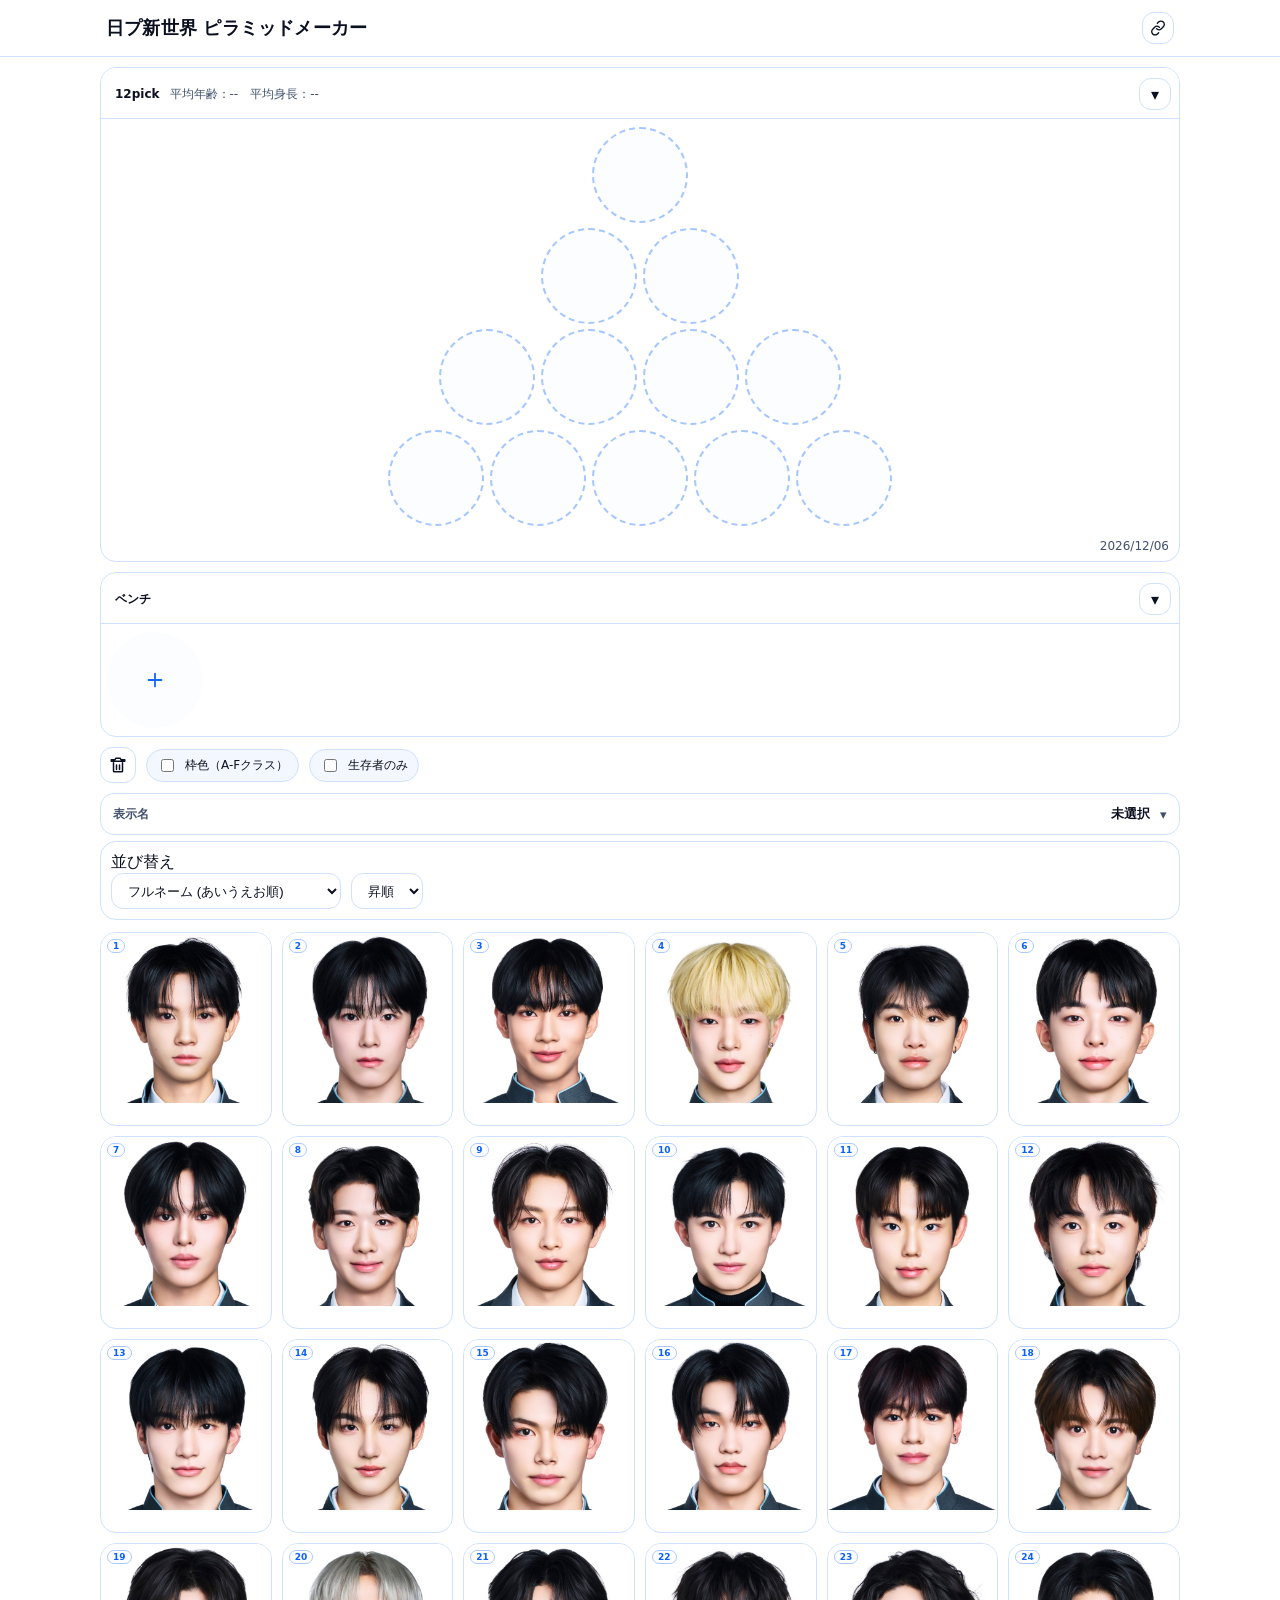
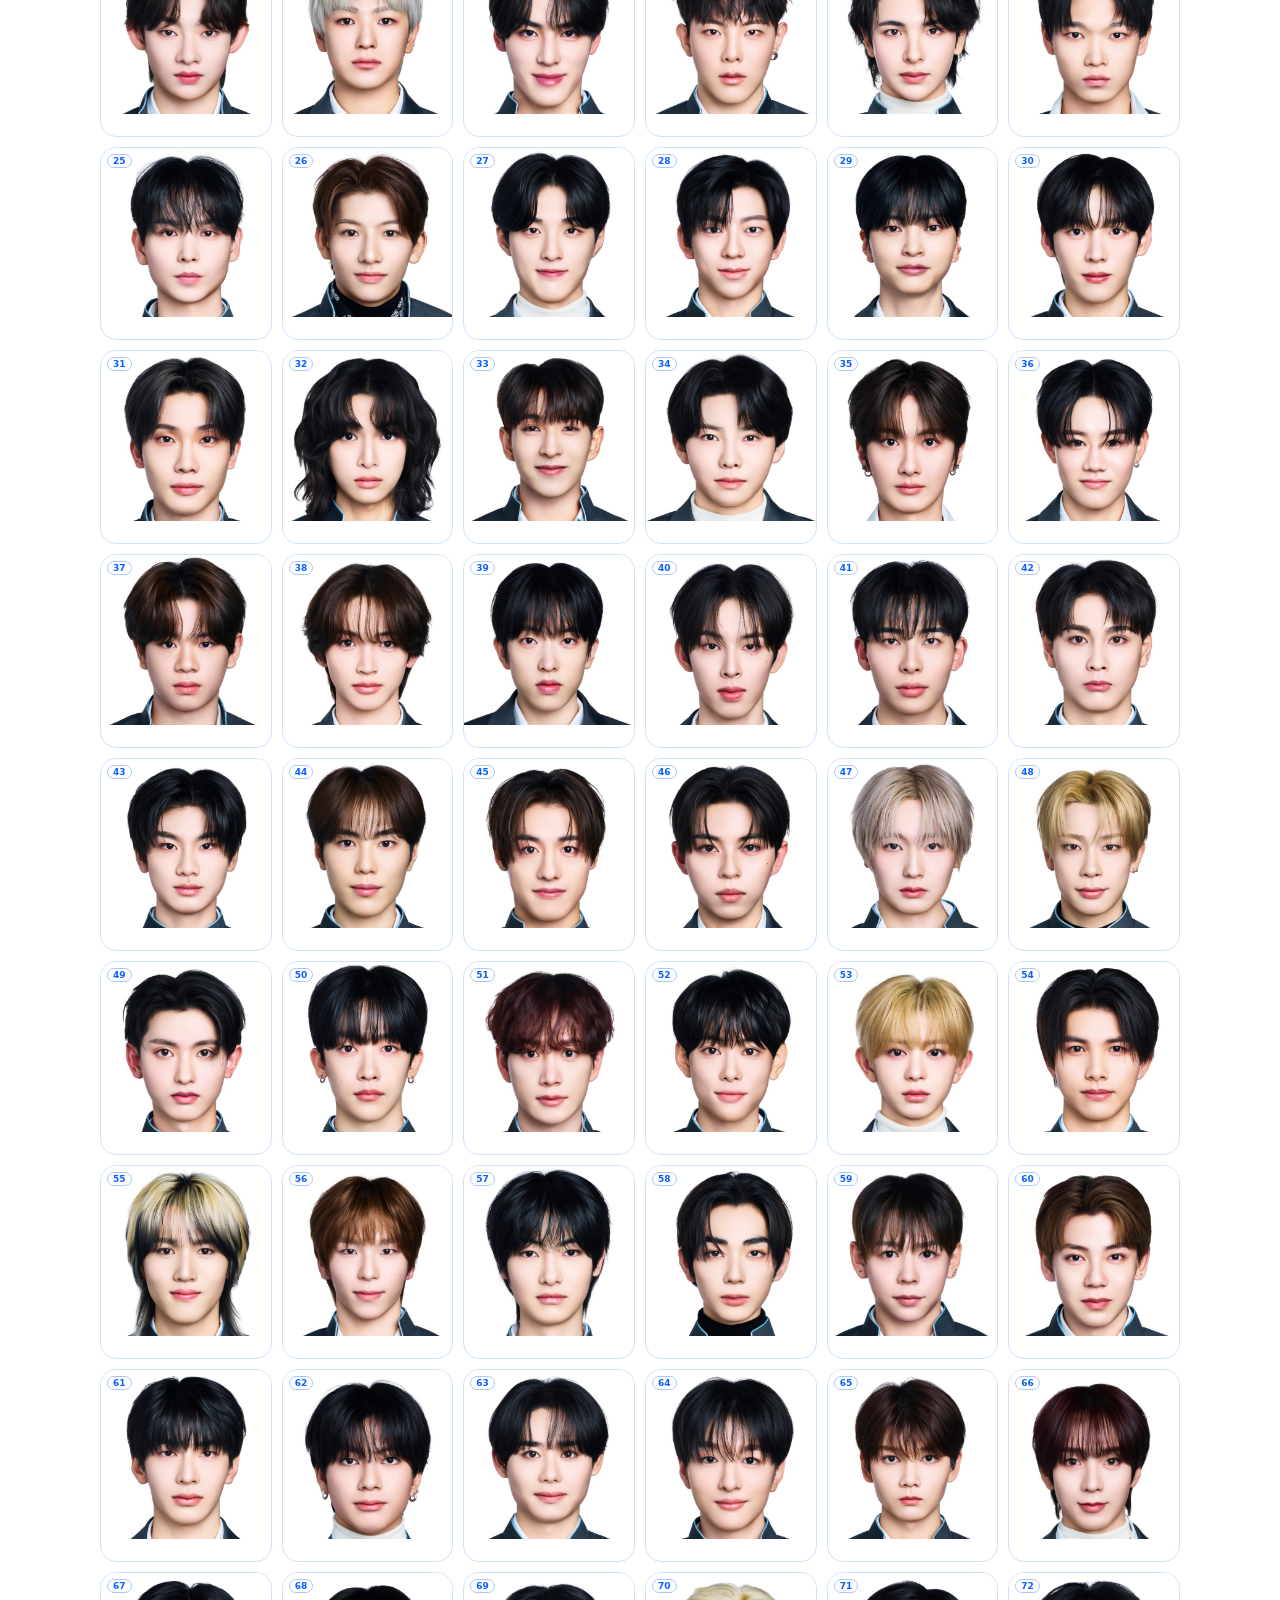
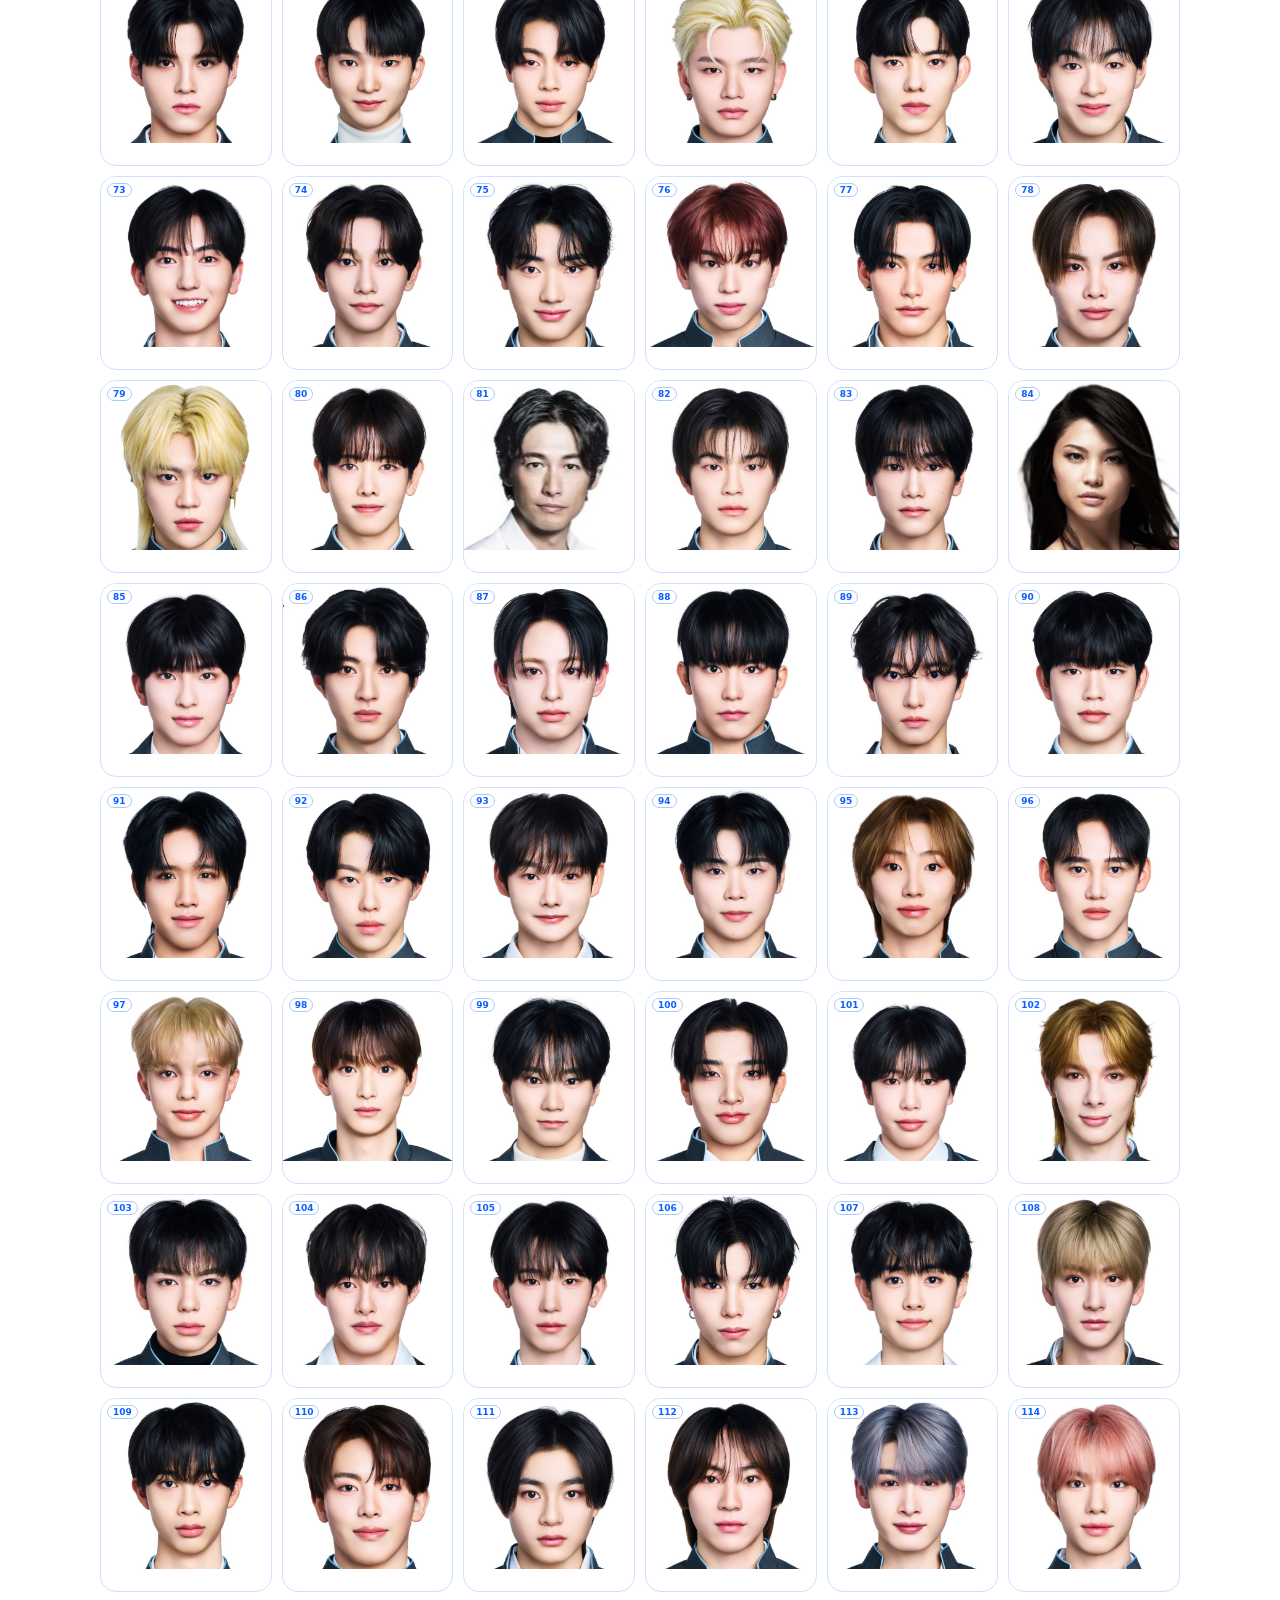
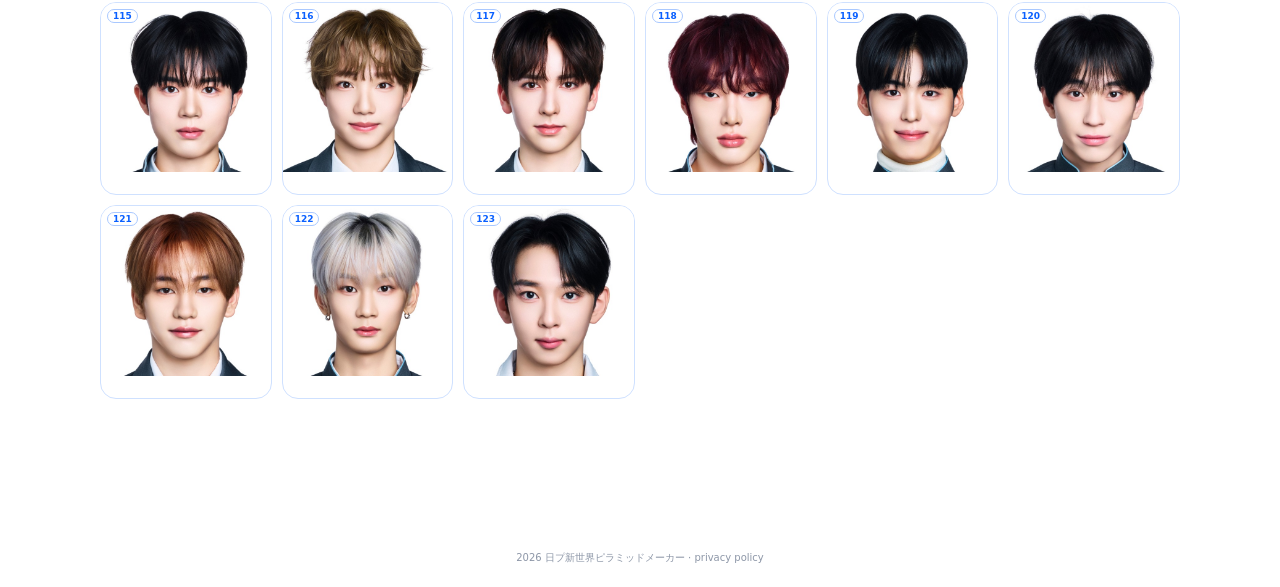
==== index.html @ 717c5e4b "Update index.html" ====
<!doctype html>
<html lang="ja">
<head>
  <meta charset="utf-8" />
  <meta name="viewport" content="width=device-width,initial-scale=1" />
  <title>日プ新世界 ピラミッドメーカー</title>

  <meta name="description" content="日プ新世界の推しメンを並べ替えて12pickのピラミッド画像を作れるメーカー。PRODUCE 101 JAPAN SHINSEKAI" />
  <meta property="og:title" content="日プ新世界 ピラミッドメーカー" />
  <meta property="og:description" content="日プ新世界の推しメンを並べ替えて12pickのピラミッド画像を作れるメーカー。" />
  <meta property="og:type" content="website" />
  <meta property="og:url" content="https://pickmeup-s.github.io/produce101-shinsekai-pick/" />
  <meta property="og:image" content="https://pickmeup-s.github.io/produce101-shinsekai-pick/ogp.png" />

  <meta name="twitter:card" content="summary_large_image" />
  <meta name="twitter:image" content="https://pickmeup-s.github.io/produce101-shinsekai-pick/ogp.png" />
  <meta name="twitter:title" content="日プ新世界 ピラミッドメーカー" />
  <meta name="twitter:description" content="日プ新世界の推しメンを並べ替えて12pickのピラミッド画像を作れるメーカー。" />
  
  <link rel="stylesheet" href="assets/css/styles.css" />
  <link rel="icon" type="image/png" href="favicon.png" />

<script async src="https://www.googletagmanager.com/gtag/js?id=G-1ZHJJMH5RV"></script>
<script>
  window.dataLayer = window.dataLayer || [];
  function gtag(){dataLayer.push(arguments);}
  gtag('js', new Date());

  gtag('config', 'G-1ZHJJMH5RV');
</script>
  
</head>

<body>
<header>
  <div class="wrap headerWrap">
    <h1>日プ新世界 ピラミッドメーカー</h1>

    <div class="site-links">
      <button
        id="linkToggle"
        class="link-toggle arrowBtn"
        aria-label="関連リンクを開く"
        aria-expanded="false"
        aria-controls="linkMenu"
        type="button"
      >
        <svg viewBox="0 0 24 24" aria-hidden="true">
          <path d="M10 13a5 5 0 0 0 7.07 0l2.83-2.83a5 5 0 1 0-7.07-7.07L11 5"></path>
          <path d="M14 11a5 5 0 0 0-7.07 0L4.1 13.83a5 5 0 1 0 7.07 7.07L13 19"></path>
        </svg>
      </button>

      <div id="linkMenu" class="link-menu hidden">
        <a href="https://produce101.jp/profile/list.php?lang=ja" target="_blank" rel="noopener noreferrer">
          日プ新世界公式サイト101練習生
        </a>
        <a href="https://produce101.jp/feature/vote" target="_blank" rel="noopener noreferrer">
          日プ新世界公式サイト投票ページ
        </a>
        <a href="https://x.com/sabkan___" target="_blank" rel="noopener noreferrer">
          管理人Xアカウント
        </a>
        <a href="https://marshmallow-qa.com/y5pbb3bur157she" target="_blank" rel="noopener noreferrer">
          管理人マシュマロ
        </a>
      </div>
    </div>
  </div>
</header>

<main>
  <section class="stickyWrap">
    <div class="panel" id="pyramidPanel">
      <div class="rankBar" id="rankBar">
        <div class="rankTitlePad">
          <strong>12pick</strong>
          <span id="rankStats"></span>
        </div>
        <button id="togglePyramidLock" type="button" class="arrowBtn" title="表示固定">▾</button>
      </div>

      <div class="pyramidBody">
        <div class="pyramidTopGap"></div>
        <div class="rows" id="pyramid"></div>
        <div class="rankDatePad" id="rankDatePad"></div>
      </div>

      <div class="rankDate" id="rankDate"></div>
    </div>

    <div class="panel" id="benchPanel">
      <div class="bar">
        <div class="benchTitlePad"><strong>ベンチ</strong> <span id="benchCount"></span></div>
        <button id="toggleBench" type="button" class="arrowBtn">▾</button>
      </div>
      <div class="benchRow" id="bench"></div>
    </div>
  </section>

  <div class="belowBenchControls">
    <button id="clear" type="button" class="iconBtn" title="全解除" aria-label="全解除">
      <svg class="btnIcon" viewBox="0 0 24 24" fill="none" aria-hidden="true">
        <path d="M9 3h6l1 2h5v2H3V5h5l1-2Z" stroke="currentColor" stroke-width="2" stroke-linejoin="round"/>
        <path d="M6 9v11a1 1 0 0 0 1 1h10a1 1 0 0 0 1-1V9" stroke="currentColor" stroke-width="2" stroke-linecap="round"/>
        <path d="M10 12v6M14 12v6" stroke="currentColor" stroke-width="2" stroke-linecap="round"/>
      </svg>
    </button>

    <label class="chip">
      <input id="frameToggle" type="checkbox">
      枠色（A-Fクラス）
    </label>

    <label class="chip">
      <input id="survivorOnly" type="checkbox">
      生存者のみ
    </label>
  </div>

  <div class="displayRow">
    <button id="openDisplayModal" type="button" class="displayBtn" title="表示する項目を選ぶ">
      <span class="label">表示名</span>
      <span class="right">
        <span class="picked" id="pickedSummary">未選択</span>
        <span aria-hidden="true">▾</span>
      </span>
    </button>
  </div>

  <section class="optionsPanel">
    <span class="label">並び替え</span>
    <div class="sortBox">
      <select id="sortKey"></select>
      <select id="sortDir">
        <option value="asc">昇順</option>
        <option value="desc">降順</option>
      </select>
    </div>
  </section>

  <section class="gridSection">
    <div class="grid" id="grid"></div>
  </section>
</main>

<div class="modalOverlay" id="displayModal" aria-hidden="true">
  <div class="modal" role="dialog" aria-modal="true" aria-labelledby="displayModalTitle">
    <div class="modalHeader">
      <p class="title" id="displayModalTitle">表示する項目（3つまで）</p>
      <button type="button" id="closeDisplayModal" class="arrowBtn" aria-label="閉じる">✕</button>
    </div>

    <div class="modalBody">
      <div class="modalToggles" id="modalToggles"></div>
    </div>

    <div class="modalFooter">
      <button type="button" id="displayModalClear" class="btnGhost">全解除</button>
      <!-- （即時反映） -->
    </div>
  </div>
</div>

<footer class="siteFooter">
  <div class="wrap footerInner">
    <div class="footerText">
      2026 日プ新世界ピラミッドメーカー ·
      <a href="./privacy.html">privacy policy</a>
    </div>
  </div>
</footer>

<script src="assets/js/app.js"></script>
  
</body>
</html>
---- assets/css/styles.css ----
:root{
  --bg:#ffffff;
  --bg2:#f7fbff;

  --panel:#ffffff;
  --text:#0b1020;
  --muted:#42526e;

  --line:#cfe1ff;           /* 青っぽい線 */
  --lineStrong:#a9c8ff;     /* 少し濃い線 */
  --shadow: none;

  --r:16px;

  --accent:#0a60ff;
  --accent2:#1aa7ff;

  --gap:6px;
  --slotSize:72px;
  --slotMax:96px;
  --benchSize: var(--slotSize);

  --ring: rgba(10,96,255,.90);

  --chipBg:#f3f7ff;
  --chipBg2:#eef6ff;
}

*{box-sizing:border-box}

body{
  margin:0;
  font-family: ui-sans-serif, system-ui, -apple-system, "Segoe UI", "Noto Sans JP", "Hiragino Kaku Gothic ProN", Meiryo, sans-serif;
  color: var(--text);
  background: var(--bg);
}

header{
  background: #ffffff;              /* 透けない */
  border-bottom:1px solid var(--line);
}

.wrap{max-width:1100px;margin:0 auto;padding:12px 16px}
h1{margin:0;font-size:18px;font-weight:900;letter-spacing:.2px;color:var(--text)}

main{max-width:1100px;margin:0 auto;padding:10px 10px 60px}

button{
  height:36px;
  border-radius:12px;
  border:1px solid var(--line);
  background: #ffffff;              /* 透けない */
  color: var(--text);
  padding:0 12px;
  cursor:pointer;
  display:inline-flex;
  align-items:center;
  gap:8px;
}
button:active{transform: translateY(1px)}

.btnIcon{ width:18px;height:18px; display:inline-block; color: var(--text); }

.iconBtn{
  width:36px;
  padding:0;
  justify-content:center;
}

.arrowBtn{
  width:32px;height:32px;padding:0;border-radius:12px;
  font-size:16px;display:flex;align-items:center;justify-content:center;
}

.stickyWrap{
  position: sticky;
  top: 0;
  z-index: 30;
  margin-top: 0px;
  display:flex;
  flex-direction:column;
  gap:10px;
}

.panel{
  background: var(--panel);          /* 透けない */
  border:1px solid var(--line);
  border-radius: var(--r);
  position: relative;
  overflow: hidden;
}

#pyramidPanel{ padding-bottom: 25px; }
.pyramidBody{ padding: 0 6px 10px; }

.rankDate{
  position: absolute;
  right: 10px;
  bottom: 8px;
  color: var(--muted);
  font-size: clamp(10px, 2.8vw, 12px);
  line-height: 1.2;
  user-select: none;
  pointer-events: none;
  white-space: nowrap;
}
.rankDatePad{ height: 0px; }

.rankBar{
  display:flex;
  align-items:center;
  justify-content:space-between;
  gap:10px;

  font-size: 12px;
  color: var(--muted);

  position: sticky;
  top: 0;
  z-index: 50;

  background: #ffffff;              /* 透けない */
  border-bottom: 1px solid var(--line);

  padding: 10px 8px 8px;
}

.rankBar strong{ color: var(--text); font-weight:900; }

.rankTitlePad{
  padding-left: .5em;
  display:flex;
  gap:10px;
  align-items:baseline;
  flex-wrap:wrap;
  min-width: 0;
}

#rankStats{
  color: var(--muted);
  font-size: clamp(10px, 2.8vw, 12px);
  line-height: 1.2;
  white-space: normal;
  word-break: break-word;
}

.pyramidTopGap{ height: 8px; }
.rows{display:flex; flex-direction:column; gap:5px;}
.row{display:flex; justify-content:center; gap: var(--gap); width:100%; flex-wrap:nowrap;}

.slotWrap{
  width: var(--slotSize);
  flex: 0 0 auto;
  display:flex;
  flex-direction:column;
  align-items:center;
  gap:6px;                 /* 番号＋テキストで詰まらんように */
  position: relative;
}

.slot{
  width: var(--slotSize);
  aspect-ratio: 1 / 1;
  border-radius: 999px;
  overflow: hidden;
  background: #ffffff;
  border: 2px solid rgba(10,35,90,.18);
  cursor:pointer;
  touch-action: manipulation;
  position: relative;
}
.slot img{width:100%;height:100%;object-fit:cover;display:block;border-radius:999px;}
.slot.empty{background: #fbfdff; border: 2px dashed rgba(10,96,255,.35);}


.slotInfo{
  width:100%;
  text-align:center;
  line-height:1.0;
  display:flex; flex-direction:column;
  gap:2px;
}
.slotInfo .line{
  white-space: normal;
  word-break: break-word;
  overflow: hidden;
  display: -webkit-box;
  -webkit-line-clamp: 2;
  -webkit-box-orient: vertical;
  font-size: clamp(8px, 2.6vw, 10px);
  color: rgba(11,16,32,.92);
}

#benchPanel{
  padding: 0;
  overflow: hidden;
  border-radius: var(--r);
  background: #ffffff;
}

#benchPanel .bar{
  background: #ffffff;
  border-top-left-radius: var(--r);
  border-top-right-radius: var(--r);
  position: relative;   /* ← 追加 */
  z-index: 1;           /* ← 追加 */
}

.benchRow{
  display:flex;
  gap: var(--gap);
  overflow-x:auto;
  padding: 8px 6px 8px;
  -webkit-overflow-scrolling: touch;
  align-items:flex-start;
}

.benchItemWrap{
  width:var(--benchSize);
  flex:0 0 auto;
  display:flex;
  flex-direction:column;
  align-items:center;
  gap:6px;
}

.benchItem{
  width: var(--benchSize);
  aspect-ratio:1/1;
  border-radius:999px;
  overflow:hidden;
  background: #ffffff;
  border:2px solid rgba(10,35,90,.18);
  cursor:pointer;
  touch-action: manipulation;
  position: relative;
}
.benchItem img{width:100%;height:100%;object-fit:cover;display:block;}

.benchAdd{
  display:flex;
  align-items:center;
  justify-content:center;
  background: #fbfdff;
  border: none; 
}
.benchAdd svg{ width:22px;height:22px; opacity:.95; color: var(--accent); }

.benchInfo{
  width:100%;
  text-align:center;
  line-height:1.05;
  display:flex;
  flex-direction:column;
  gap:2px;
}
.benchInfo .line{
  white-space: normal;
  word-break: break-word;
  overflow: hidden;
  display: -webkit-box;
  -webkit-line-clamp: 2;
  -webkit-box-orient: vertical;
  font-size: clamp(8px, 2.6vw, 10px);
  color: rgba(11,16,32,.92);
}

.benchCollapsed .benchRow{ display:none; }
.benchCollapsed{ padding-bottom:8px; }

.bar{
  display:flex;
  align-items:center;
  justify-content:space-between;
  gap:10px;

  font-size:12px;
  color: var(--muted);

  padding: 10px 8px 8px;
  border-bottom: 1px solid var(--line);
  background: #ffffff;
  margin: 0;
}

.bar strong{
  color:var(--text);
  font-weight:900;
}

.benchTitlePad{
  padding-left: .5em;
}


.belowBenchControls{
  margin-top: 10px;
  display:flex;
  gap:10px;
  align-items:center;
  flex-wrap:wrap;
}

.chip{
  display:inline-flex;
  align-items:center;
  gap:8px;
  padding:6px 10px;
  border-radius:999px;
  border:1px solid var(--line);
  background: var(--chipBg);
  color: var(--text);
  font-size: 12px;
  user-select:none;
  white-space:nowrap;
}
.chip input{ accent-color: var(--accent); }

.displayRow{
  margin-top: 10px;
  display:flex;
}

.displayBtn{
  width:100%;
  height: 42px;
  padding: 0 12px;
  border-radius: 14px;
  border: 1px solid var(--line);
  background: #ffffff;
  display:flex;
  align-items:center;
  justify-content:space-between;
  gap:10px;
}

.displayBtn .label{
  font-size: 12px;
  font-weight: 800;
  color: var(--muted);
}

.displayBtn .right{
  display:inline-flex;
  align-items:center;
  gap:10px;
  color: var(--muted);
  white-space: nowrap;
}

.displayBtn .picked{
  color: var(--text);
  font-weight: 900;
  max-width: 55vw;
  overflow: hidden;
  text-overflow: ellipsis;
}

.optionsPanel{
  margin-top: 6px;                 /* 余白詰め */
  background: #ffffff;
  border: 1px solid var(--line);
  border-radius: var(--r);
  padding: 10px;
  box-shadow: var(--shadow);
}

.sortTitle{
  font-size:12px;
  color:var(--muted);
  margin: 0 0 8px;
}

.sortBox{display:flex;gap:10px;flex-wrap:wrap;align-items:center;}

select{
  height:36px;
  border-radius:12px;
  border:1px solid var(--line);
  background: #ffffff;
  color:var(--text);
  padding:0 12px;
  outline:none;
}

.gridSection{margin-top:12px}
.grid{display:grid;gap:10px;grid-template-columns: repeat(auto-fill, minmax(160px, 1fr));}
@media (max-width:1100px){ .grid{ grid-template-columns: repeat(4, 1fr); } }
@media (max-width:360px){ .grid{ grid-template-columns: repeat(3, 1fr); } }

.loadError{
  grid-column: 1 / -1;
  margin: 0;
  padding: 12px;
  border: 1px solid #ffc9c9;
  background: #fff5f5;
  border-radius: 12px;
  color: #9f1f1f;
  font-size: 13px;
}

.card{
  position:relative;
  background: #ffffff;
  border:1px solid var(--line);
  border-radius:16px;
  overflow:hidden;
  cursor:pointer;
  user-select:none;
  transition: transform .12s ease, border-color .12s ease, background .12s ease;
}
.card:hover{transform: translateY(-2px)}
.thumb{
  aspect-ratio: 1 / 1;
  width:100%;
  background: #f4f9ff;
  display:block;
  object-fit: cover;
}
.meta{padding:8px 8px 10px}
.name{font-size:10px;font-weight:800;line-height:1.2;margin:0 0 4px;color:var(--text)}
.sub{font-size:10px;color:var(--muted);margin:0}

.idx{
  position:absolute;
  top:6px; left:6px;
  height:14px;
  padding:0 5px;
  border-radius:999px;
  display:inline-flex;
  align-items:center;
  font-size:9px;
  font-weight:900;
  color: var(--accent);
  background: #ffffff;
  border:1px solid var(--lineStrong);
}

.card.selected,
.card.activeRing{
  box-shadow: 0 0 0 2px var(--ring);
}

.slot.activeRing,
.benchItem.activeRing{
  box-shadow: 0 0 0 2px var(--ring);
}

.modalOverlay{
  position: fixed;
  inset: 0;
  background: rgba(0,0,0,.45);
  z-index: 999;
  display: none;
  align-items: center;
  justify-content: center;
  padding: 16px;
}
.modalOverlay.isOpen{ display:flex; }

.modal{
  width: min(640px, 100%);
  background: #ffffff;
  border: 1px solid var(--line);
  border-radius: 18px;
  overflow: hidden;
}

.modalHeader{
  display:flex;
  align-items:center;
  justify-content:space-between;
  gap:10px;
  padding: 12px 12px;
  border-bottom: 1px solid var(--line);
  background: #ffffff;
  position: sticky;
  top: 0;
  z-index: 2;
}

.modalHeader .title{
  font-size: 13px;
  font-weight: 900;
  color: var(--text);
  margin: 0;
}

.modalBody{
  padding: 10px 12px 12px;
  max-height: min(60vh, 520px);
  overflow: auto;
}

.modalToggles{
  display:flex;
  gap:8px;
  flex-wrap:wrap;
}

.chipToggle{
  display:inline-flex; align-items:center; gap:6px;
  padding:6px 10px; border-radius:999px;
  border:1px solid var(--line);
  background: var(--chipBg2);
  color: var(--text);
  font-size:12px; user-select:none; white-space:nowrap;
}
.chipToggle input{ accent-color: var(--accent); }
.chipToggle input:disabled{ opacity:.5; }

.modalFooter{
  display:flex;
  justify-content:flex-end;
  gap:10px;
  padding: 12px;
  border-top: 1px solid var(--line);
  background: #ffffff;
}

.btnGhost{
  background: #ffffff;
}

.headerWrap {
  display: flex;
  align-items: center;
  justify-content: space-between;
  gap: 12px;
}

.site-links {
  position: relative;
  flex: 0 0 auto;
}

.link-toggle {
  color: var(--text);
  display: flex;
  align-items: center;
  justify-content: center;
}

.link-toggle svg {
  width: 16px;
  height: 16px;
  display: block;
}

.link-toggle svg path {
  fill: none;
  stroke: currentColor;
  stroke-width: 2;
  stroke-linecap: round;
  stroke-linejoin: round;
}

.link-menu {
  position: absolute;
  top: calc(100% + 8px);
  right: 0;
  width: min(300px, calc(100vw - 32px));
  background: #ffffff;
  border: 1px solid #dbe6f5;
  border-radius: 14px;
  box-shadow: 0 10px 24px rgba(0, 0, 0, 0.12);
  overflow: hidden;
  z-index: 9999;
}

.link-menu a {
  display: block;
  padding: 12px 14px;
  color: #1f3b64;
  text-decoration: none;
  font-size: 14px;
  line-height: 1.5;
  background: #ffffff;
  border-bottom: 1px solid #eef4fb;
}

.link-menu a:last-child {
  border-bottom: none;
}

.link-menu a:hover {
  background: #f4f8ff;
}

.hidden {
  display: none;
}

@media (max-width: 640px) {
  .headerWrap {
    gap: 10px;
  }

  .headerWrap h1 {
    font-size: 16px;
  }

  .link-menu {
    width: min(280px, calc(100vw - 24px));
  }
}

.siteFooter{
  margin-top:0;
  padding:80px 0 10px;
}

.footerInner{
  display:flex;
  justify-content:center;
}

.policyPage .optionsPanel{
  background: none;
  border: none;
  border-radius: 0;
}

.policyPage main a{
  color:var(--muted);
  text-decoration:underline;
}

.footerText{
  font-size:10px;
  color:var(--muted);
  opacity:.6;
}

.footerText a{
  color:inherit;
  text-decoration:none;
}

.footerText a:hover{
  text-decoration:underline;
  opacity:.9;
}
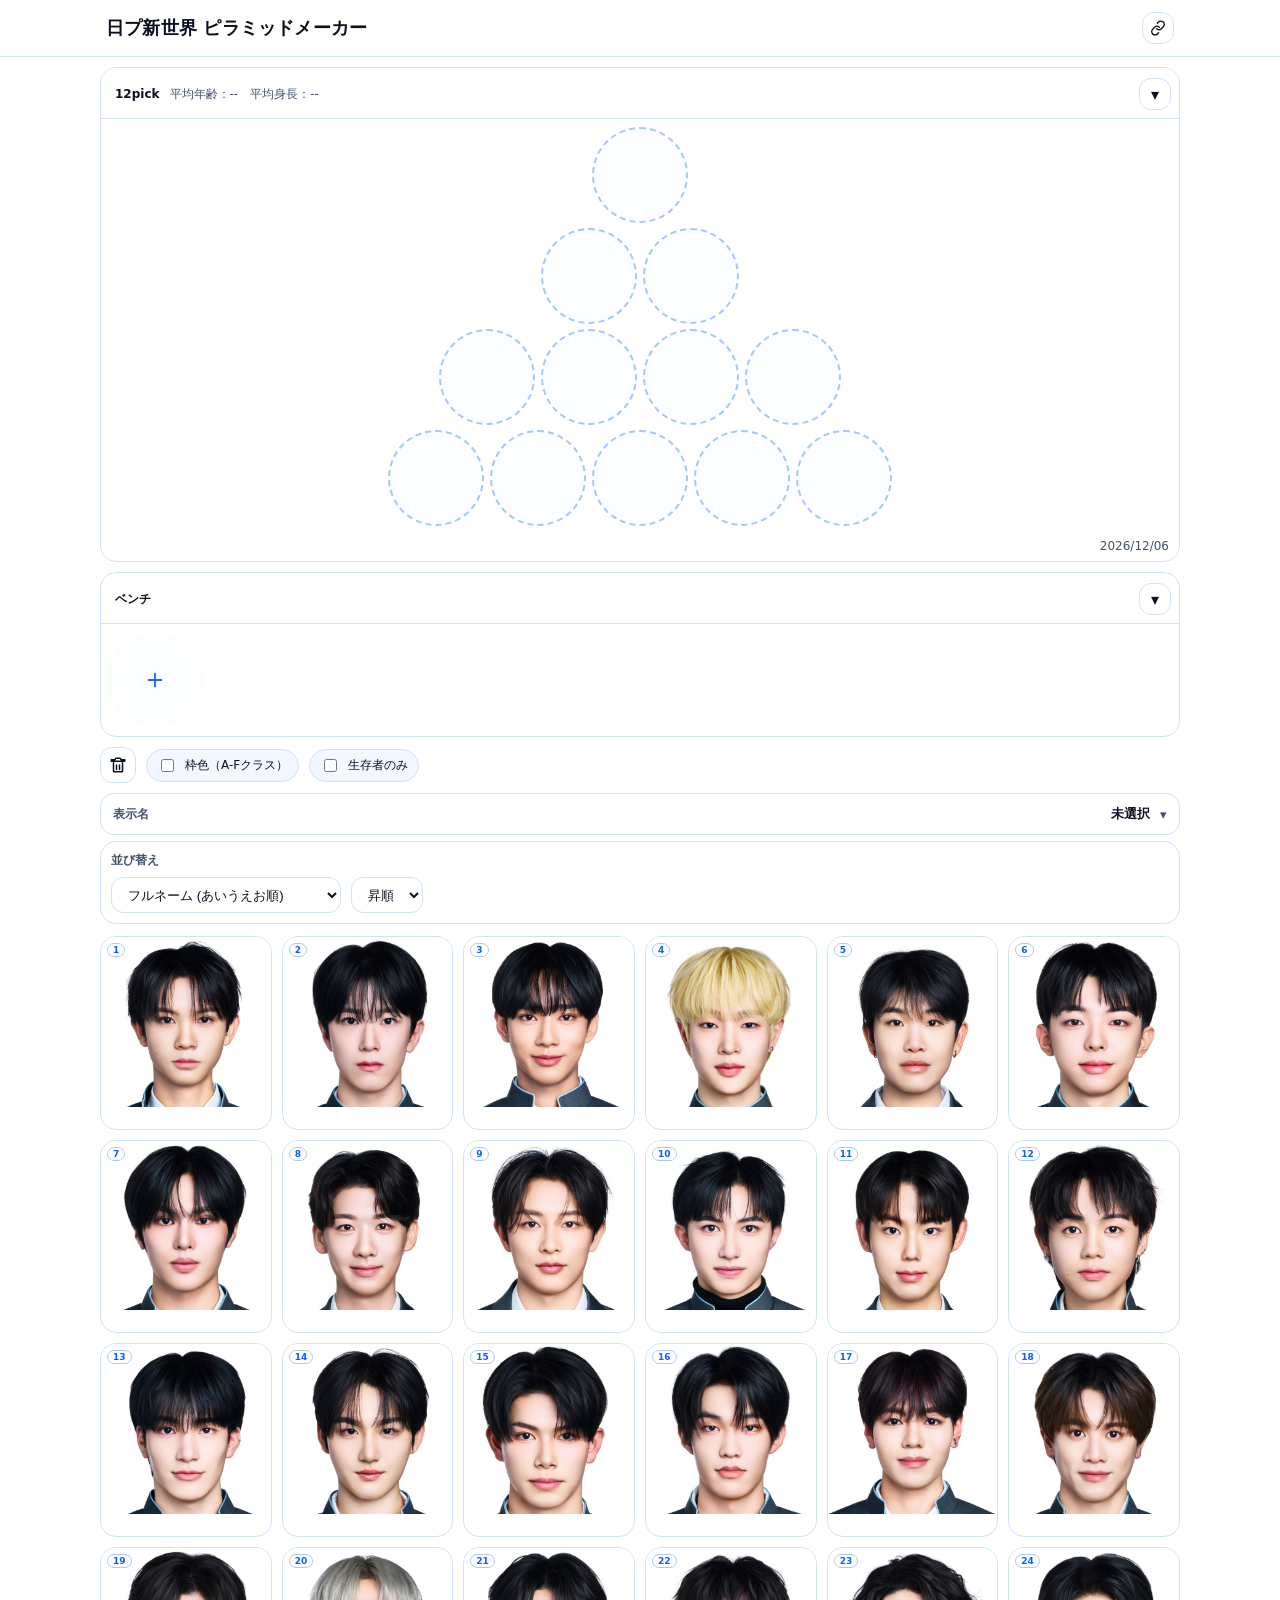
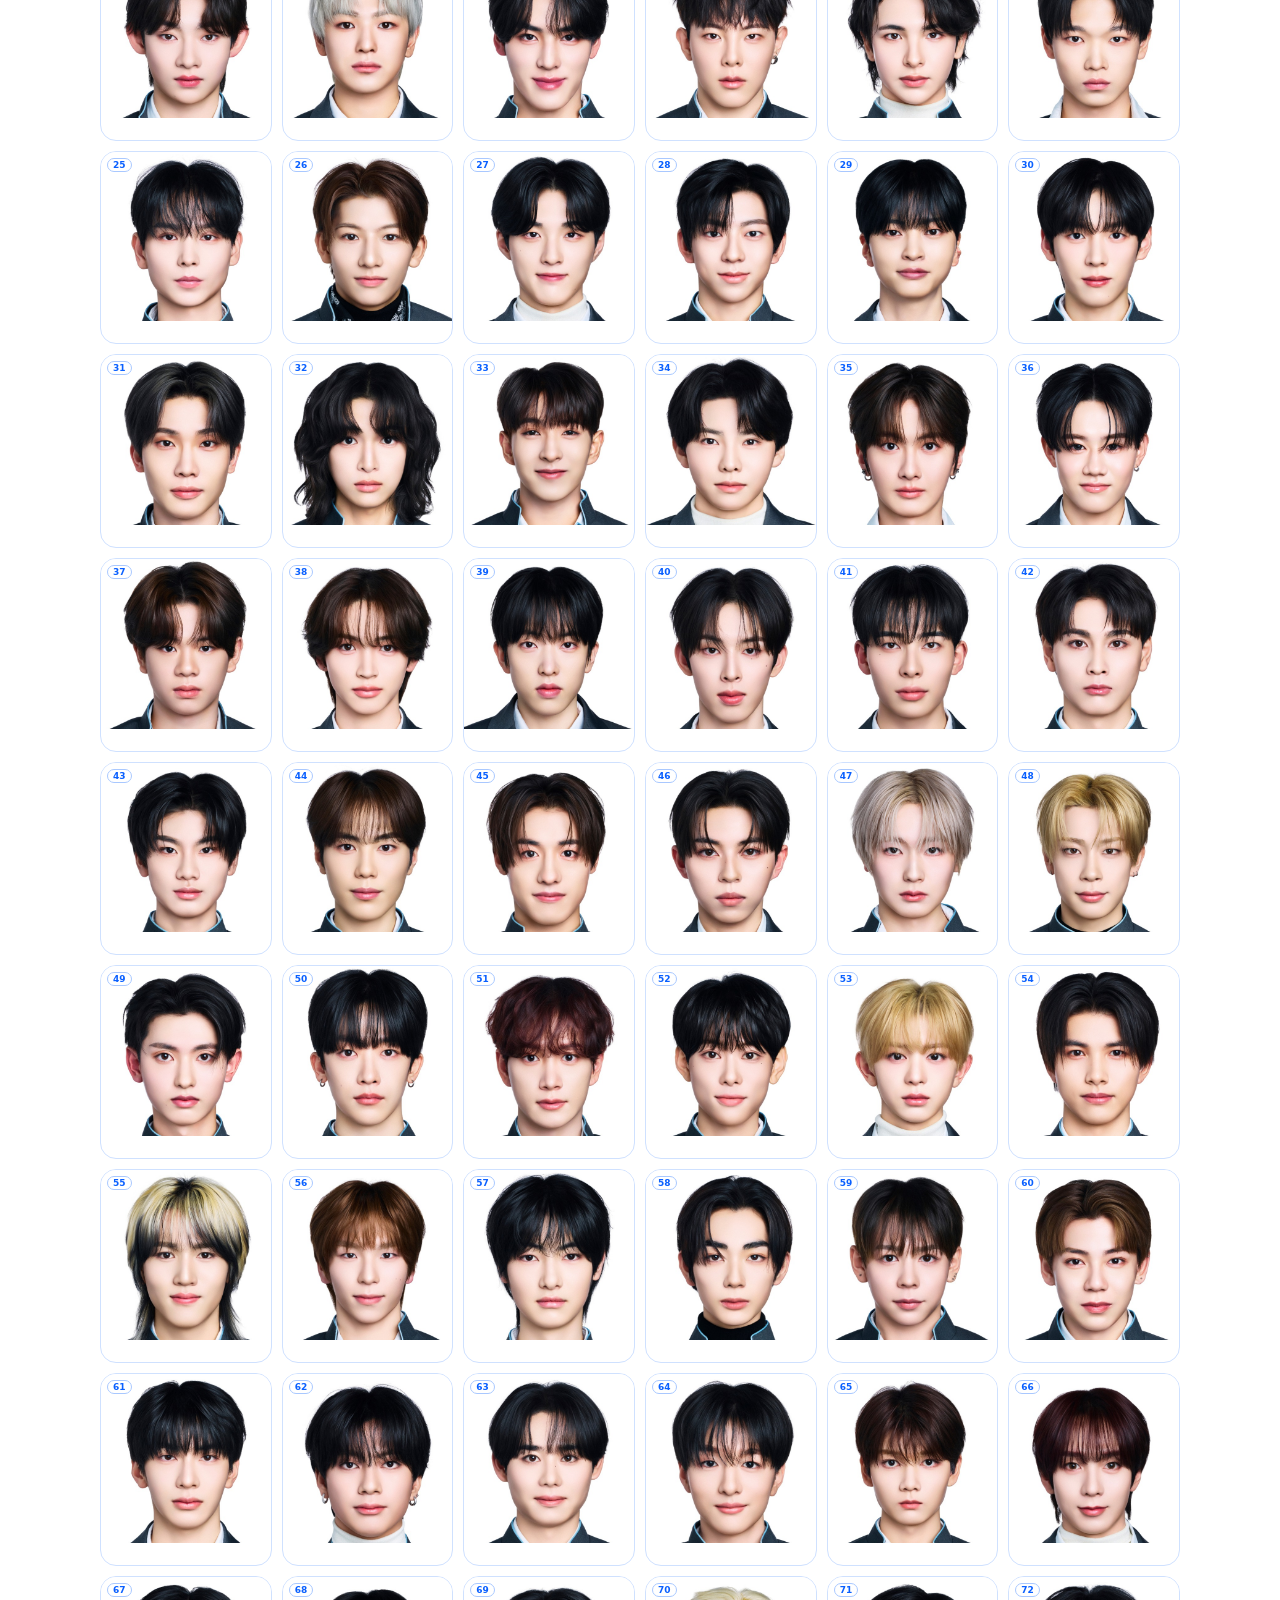
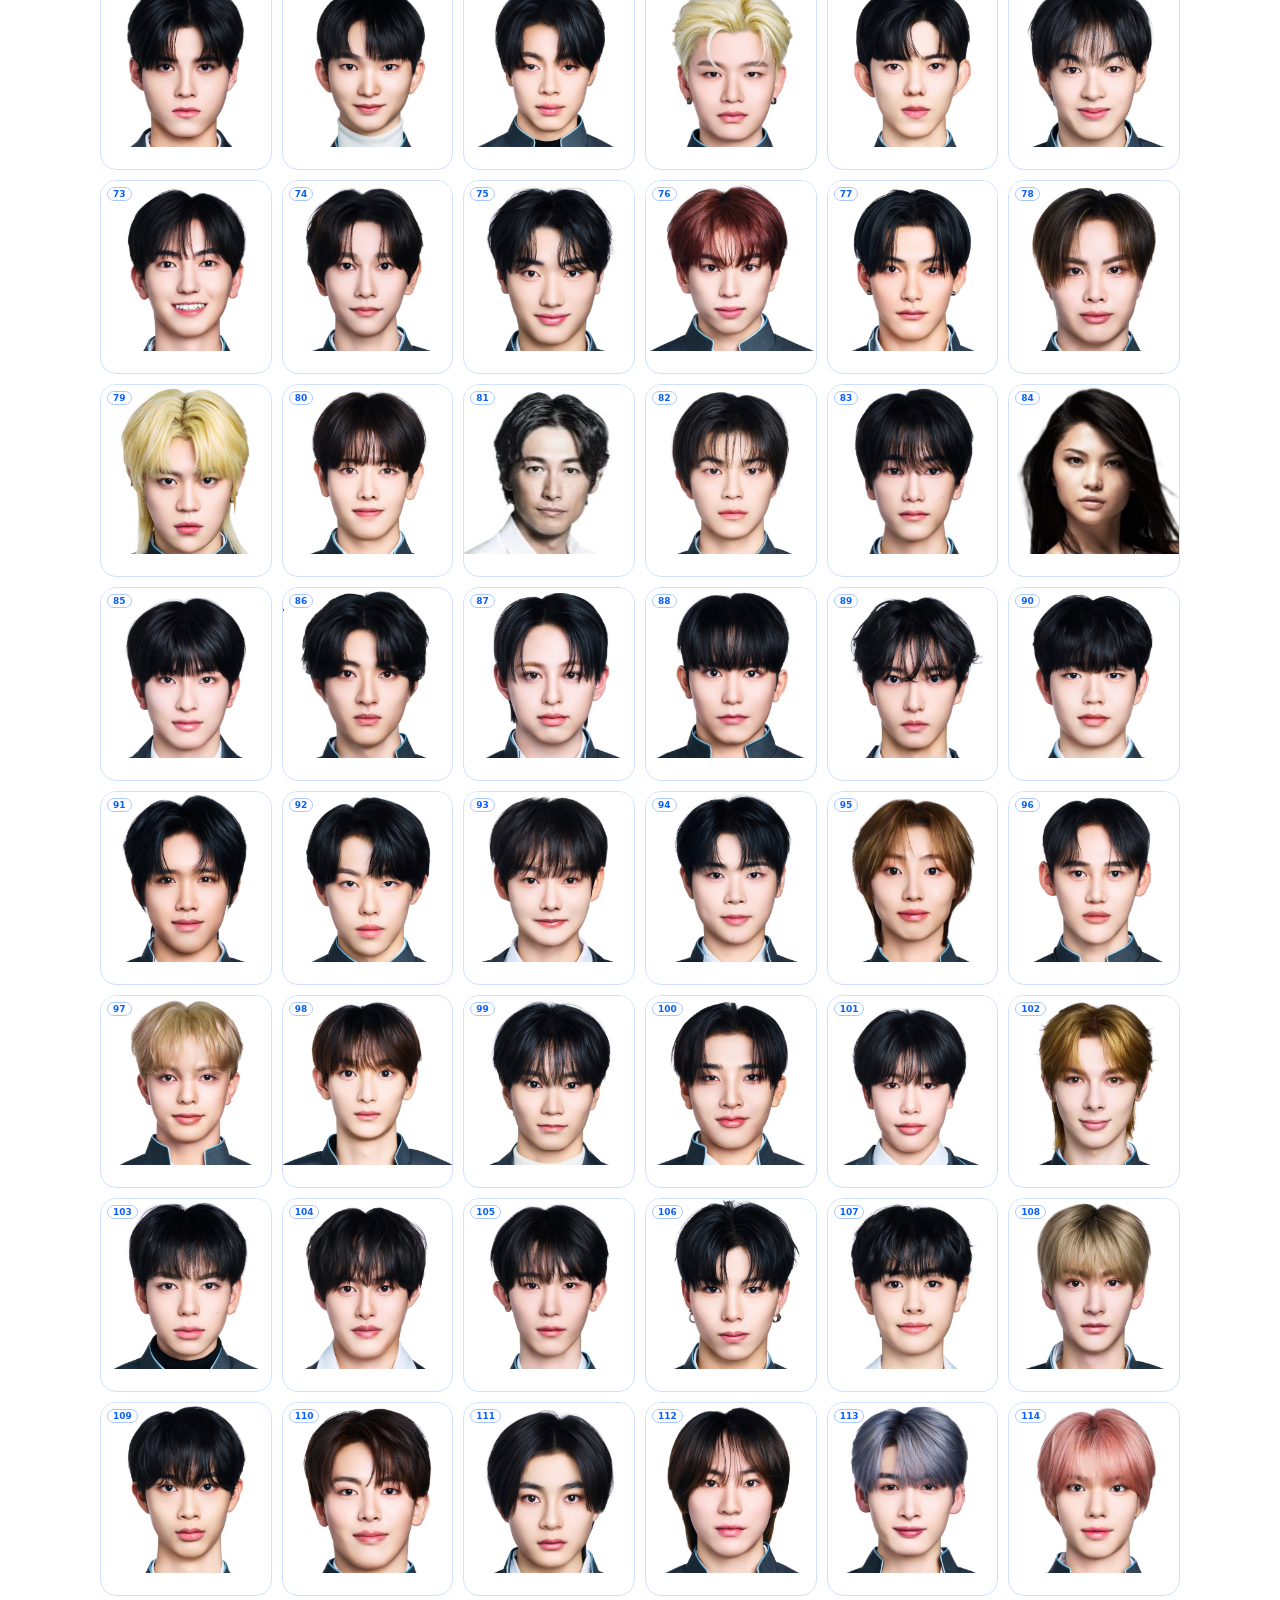
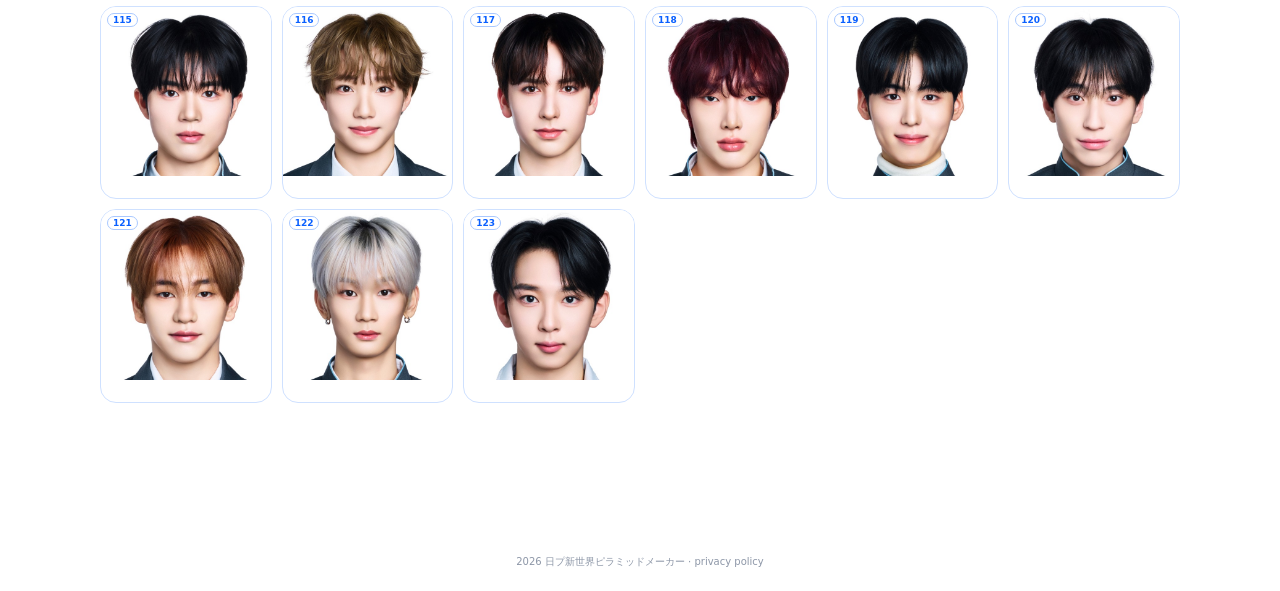
==== commit 2fa1905a: "Update index.html" ====
--- a/index.html
+++ b/index.html
@@ -129,7 +129,7 @@
   </div>
 
   <section class="optionsPanel">
-    <span class="label">並び替え</span>
+  <p class="sortTitle"><strong>並び替え</strong></p>
     <div class="sortBox">
       <select id="sortKey"></select>
       <select id="sortDir">
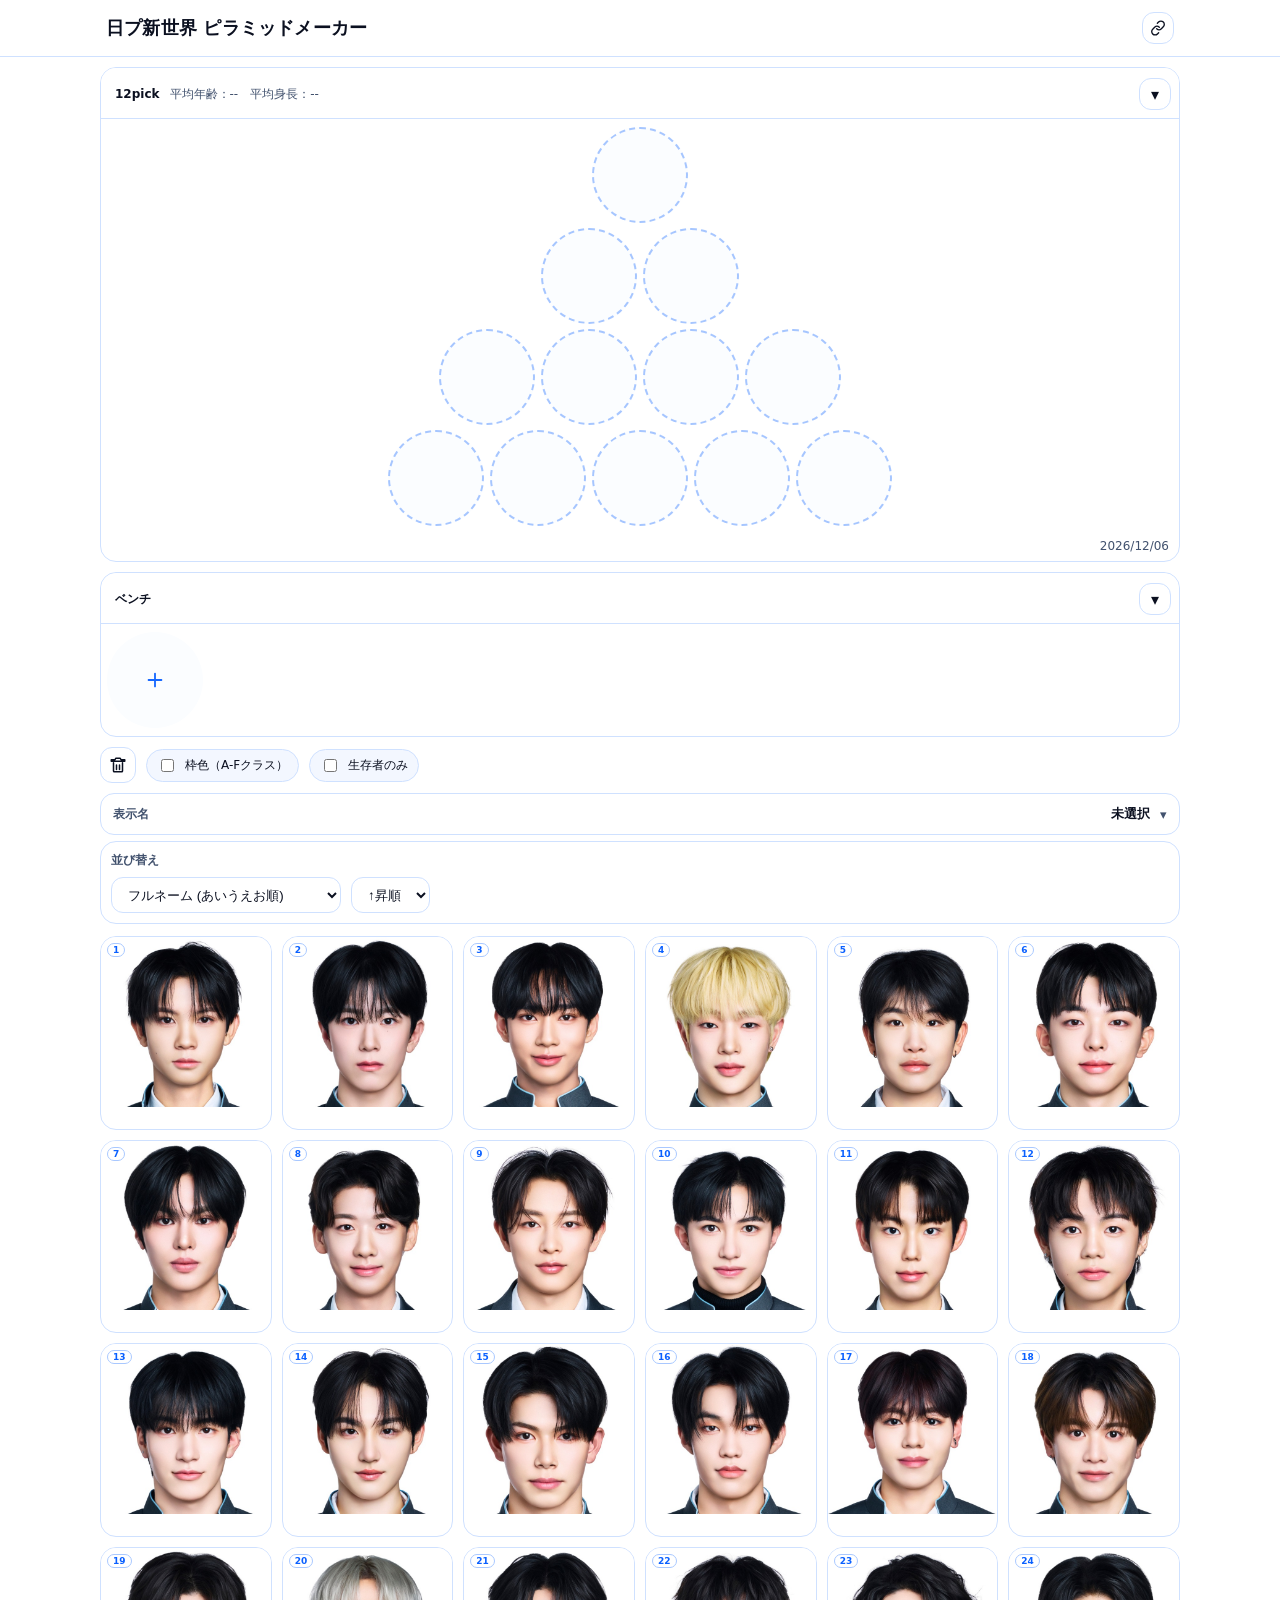
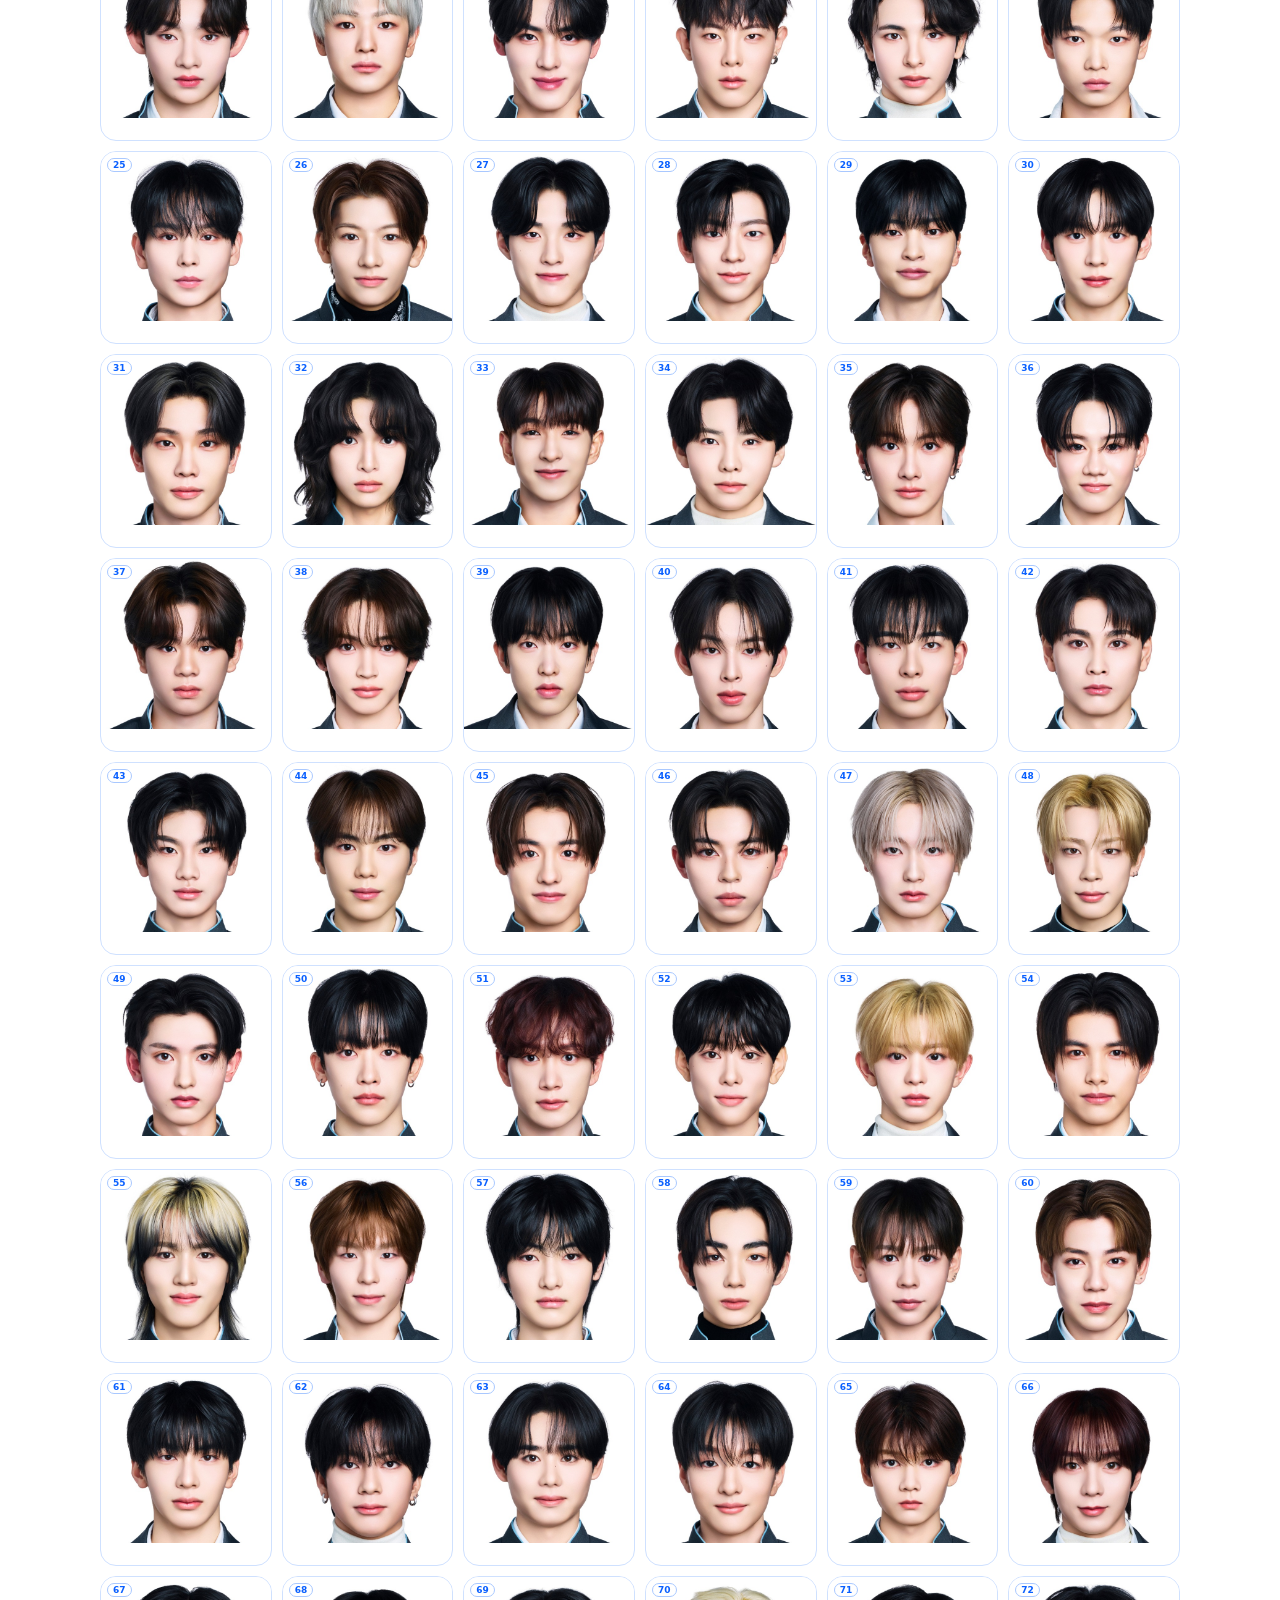
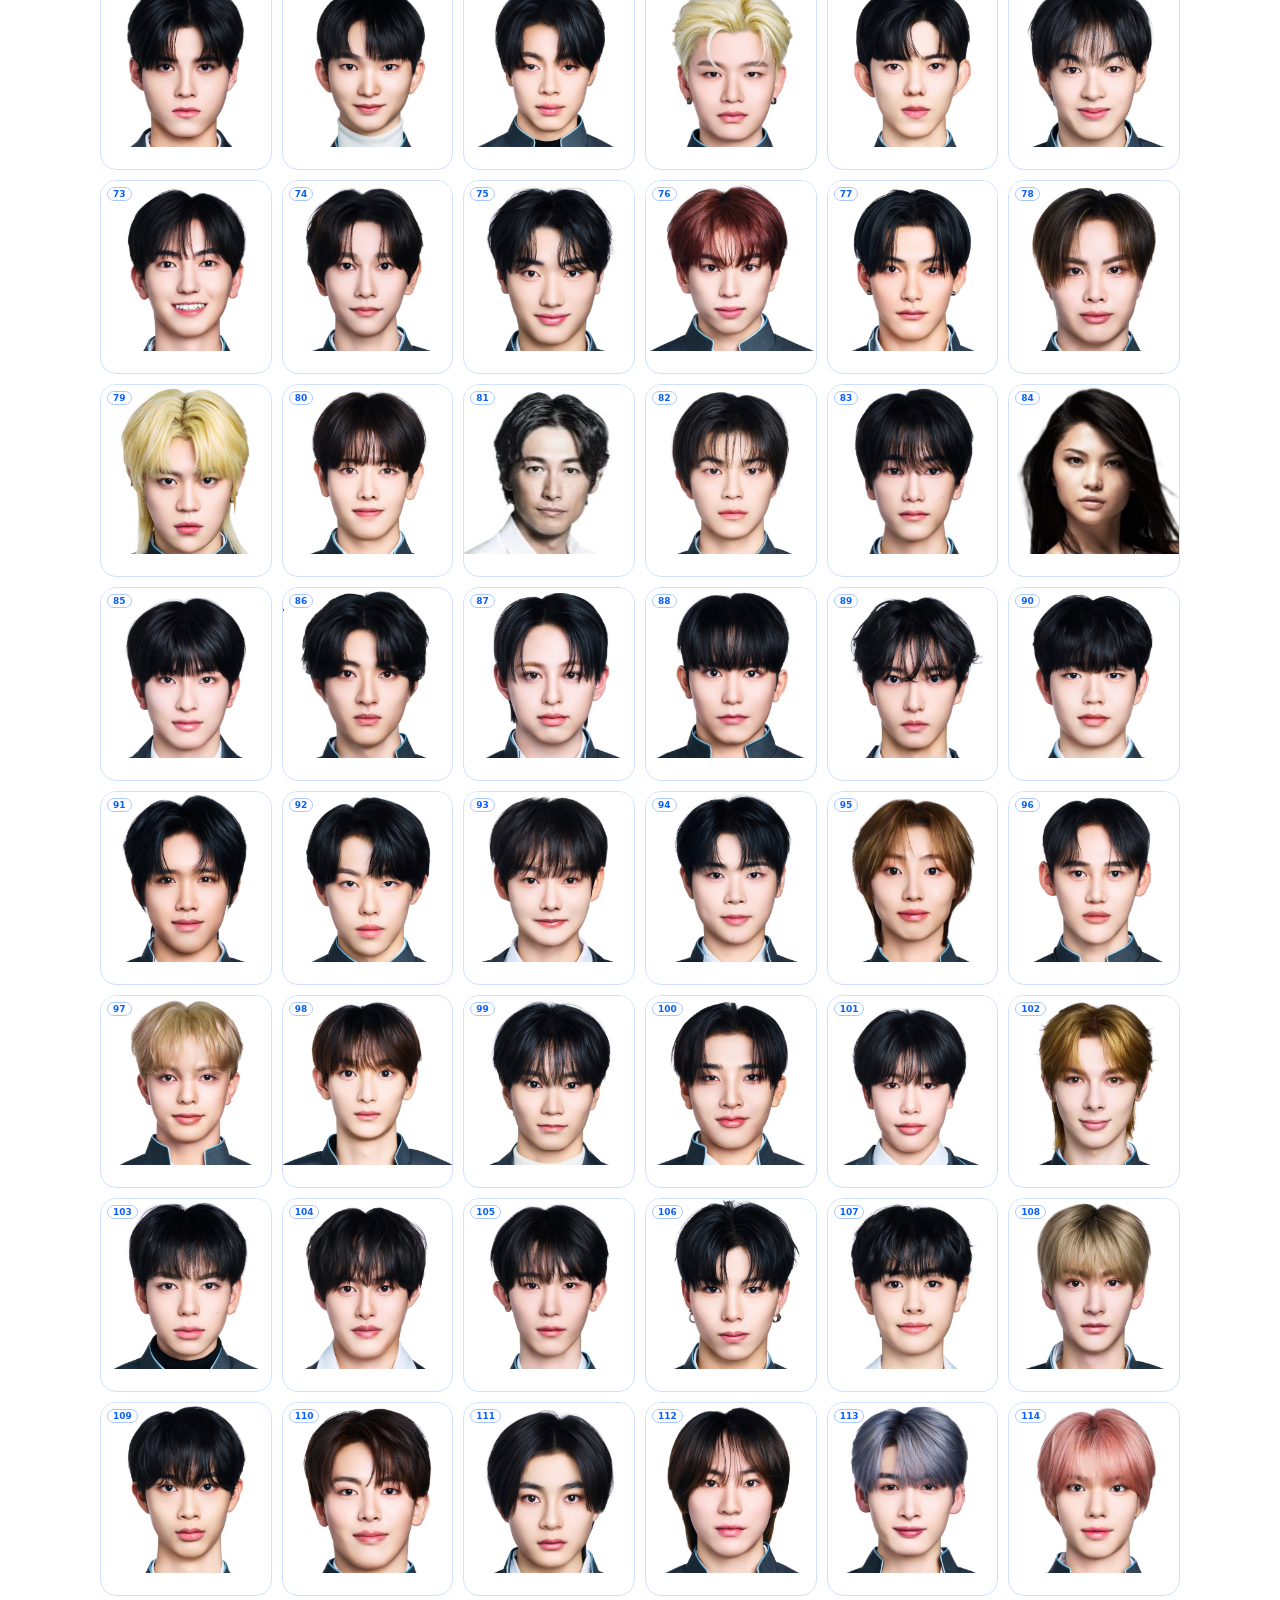
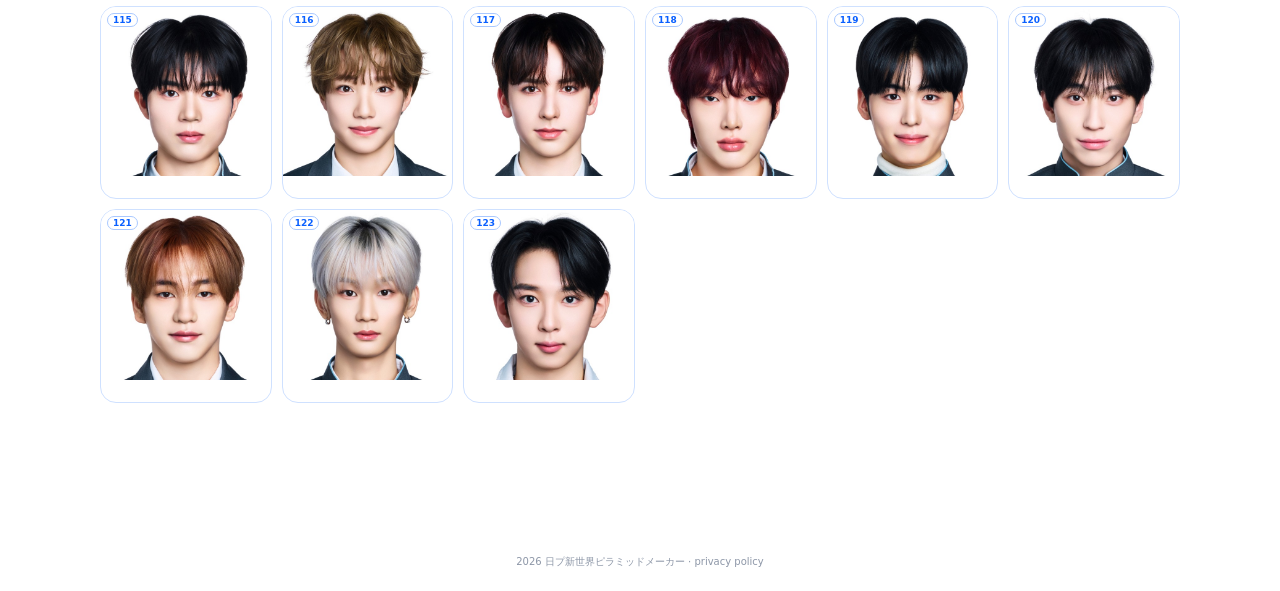
==== commit 1eafd01f: "Update index.html" ====
--- a/index.html
+++ b/index.html
@@ -53,16 +53,16 @@
 
       <div id="linkMenu" class="link-menu hidden">
         <a href="https://produce101.jp/profile/list.php?lang=ja" target="_blank" rel="noopener noreferrer">
-          日プ新世界公式サイト101練習生
+          日プ新世界公式サイト 101練習生
         </a>
         <a href="https://produce101.jp/feature/vote" target="_blank" rel="noopener noreferrer">
-          日プ新世界公式サイト投票ページ
+          日プ新世界公式サイト 投票ページ
         </a>
         <a href="https://x.com/sabkan___" target="_blank" rel="noopener noreferrer">
-          管理人Xアカウント
+          管理人 Xアカウント
         </a>
         <a href="https://marshmallow-qa.com/y5pbb3bur157she" target="_blank" rel="noopener noreferrer">
-          管理人マシュマロ
+          管理人 マシュマロ
         </a>
       </div>
     </div>
@@ -133,8 +133,8 @@
     <div class="sortBox">
       <select id="sortKey"></select>
       <select id="sortDir">
-        <option value="asc">昇順</option>
-        <option value="desc">降順</option>
+        <option value="asc">↑昇順</option>
+        <option value="desc">↓降順</option>
       </select>
     </div>
   </section>
@@ -147,7 +147,7 @@
 <div class="modalOverlay" id="displayModal" aria-hidden="true">
   <div class="modal" role="dialog" aria-modal="true" aria-labelledby="displayModalTitle">
     <div class="modalHeader">
-      <p class="title" id="displayModalTitle">表示する項目（3つまで）</p>
+      <p class="title" id="displayModalTitle">表示する項 (3つまで)</p>
       <button type="button" id="closeDisplayModal" class="arrowBtn" aria-label="閉じる">✕</button>
     </div>
 
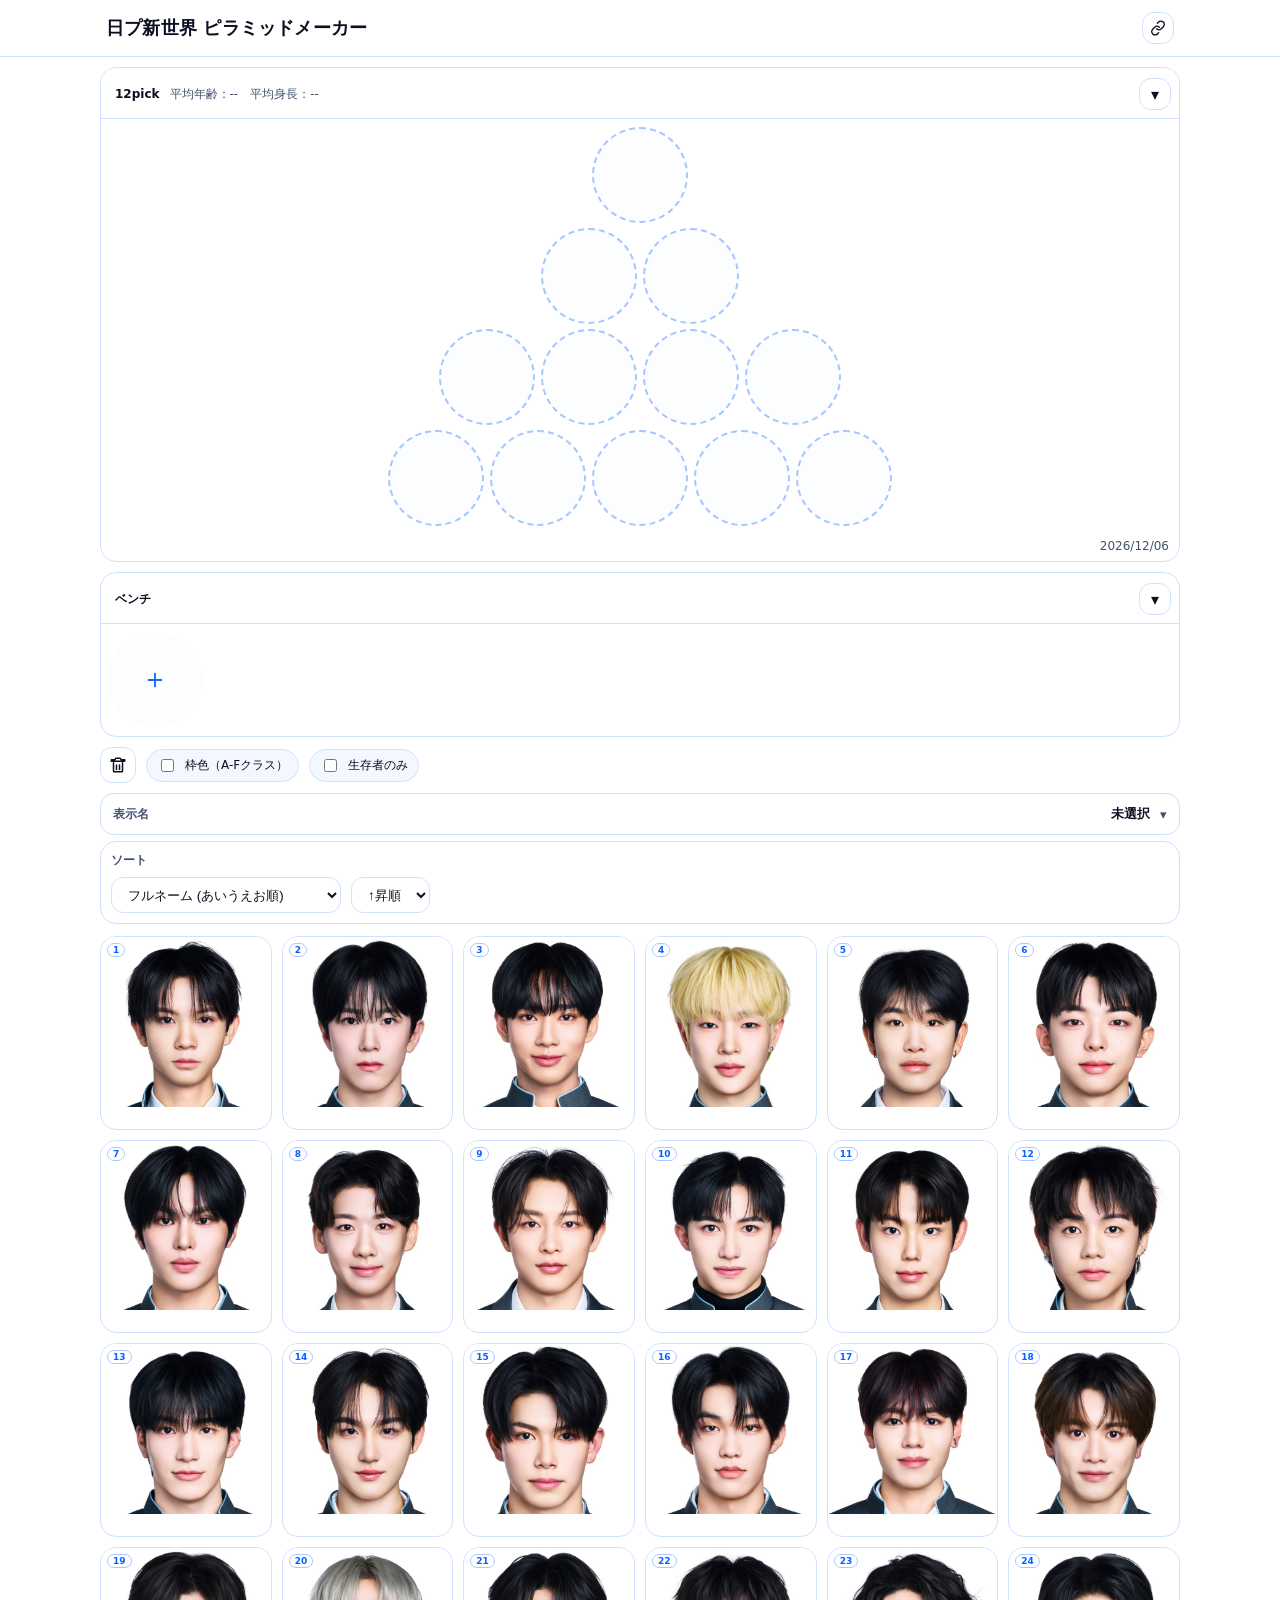
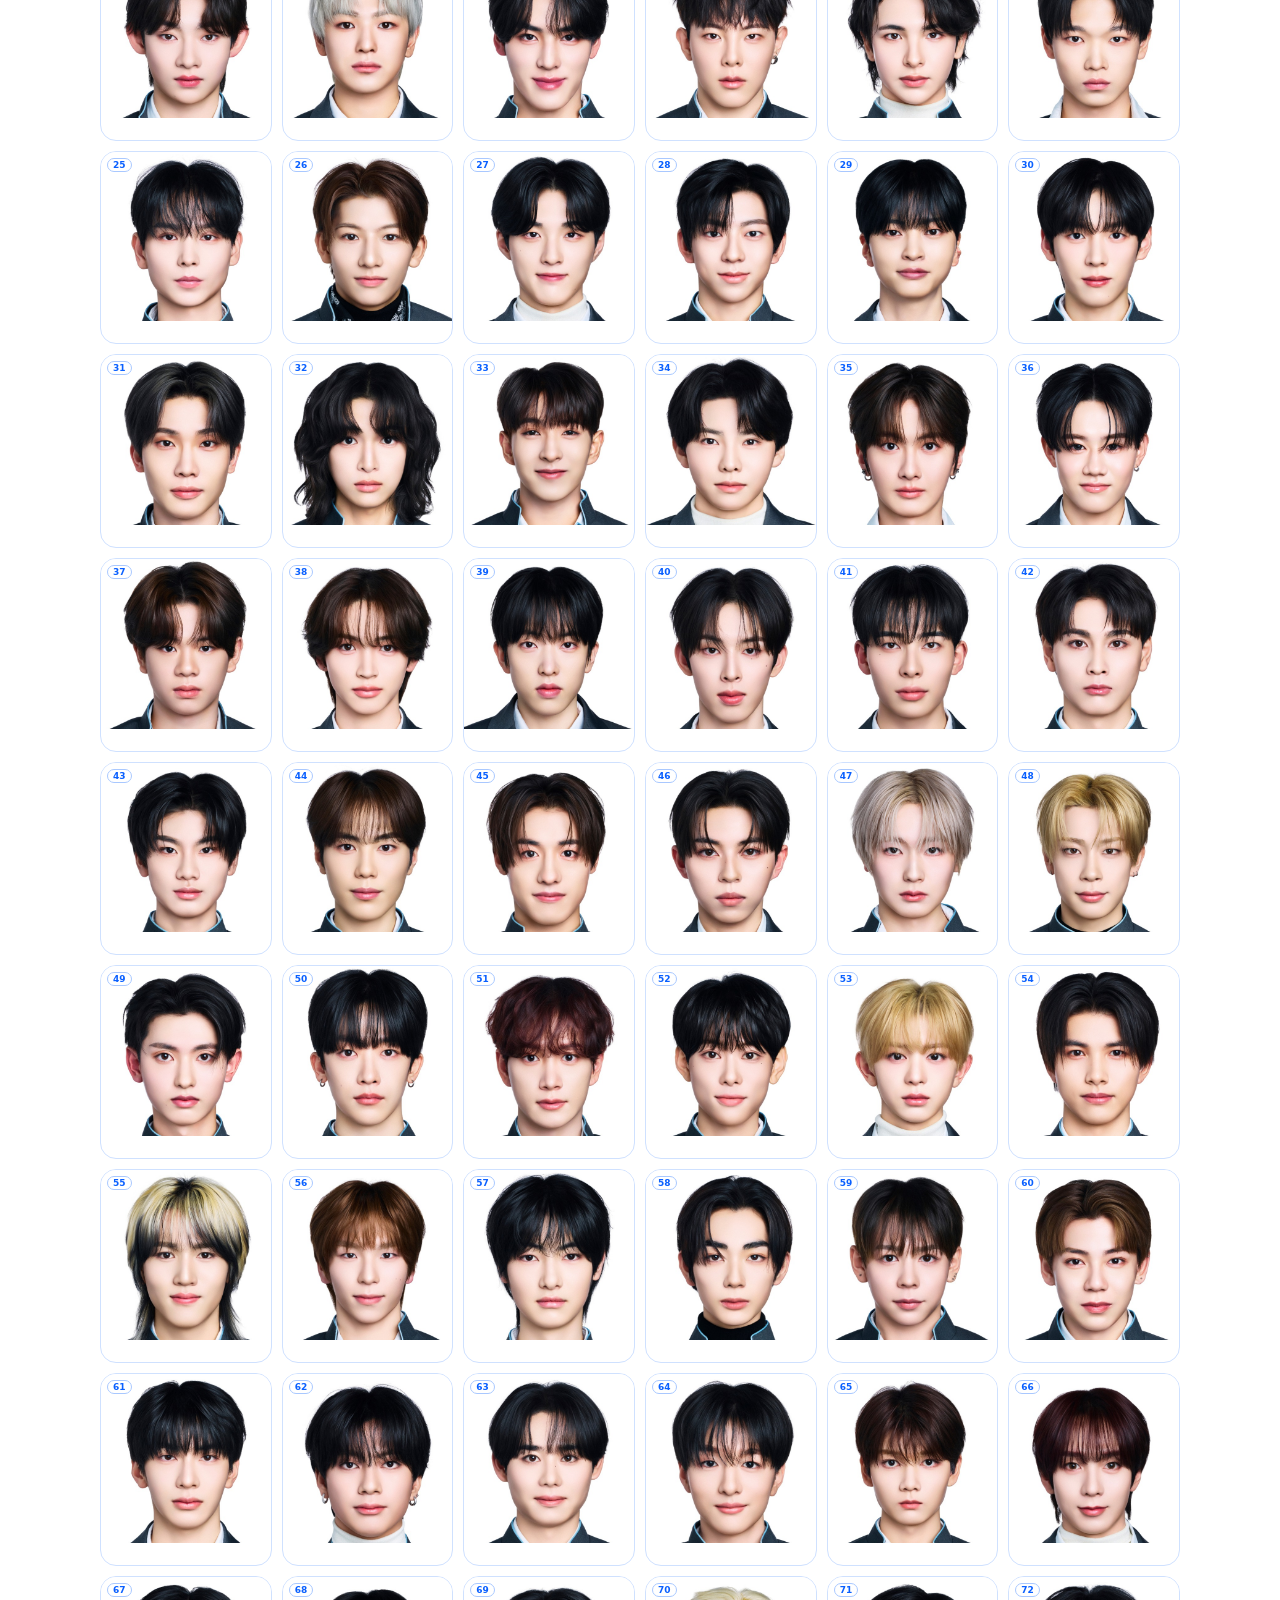
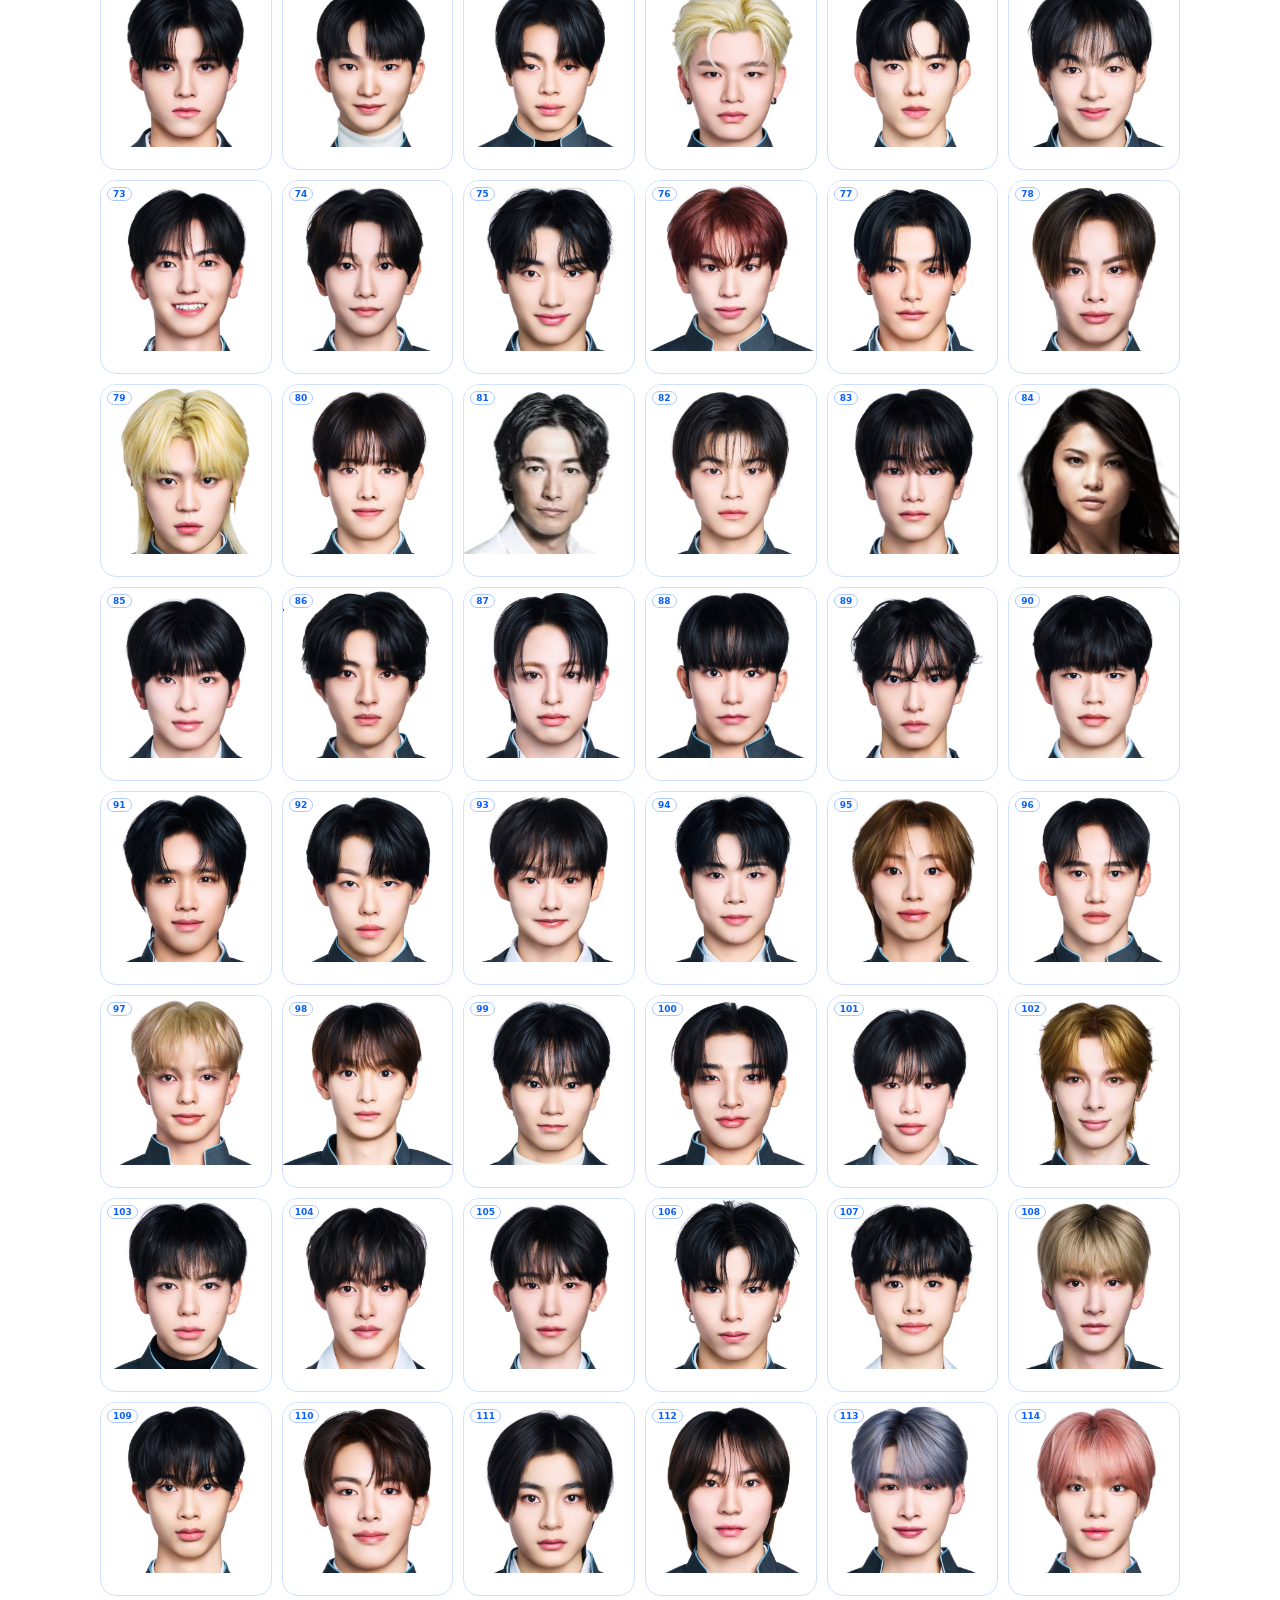
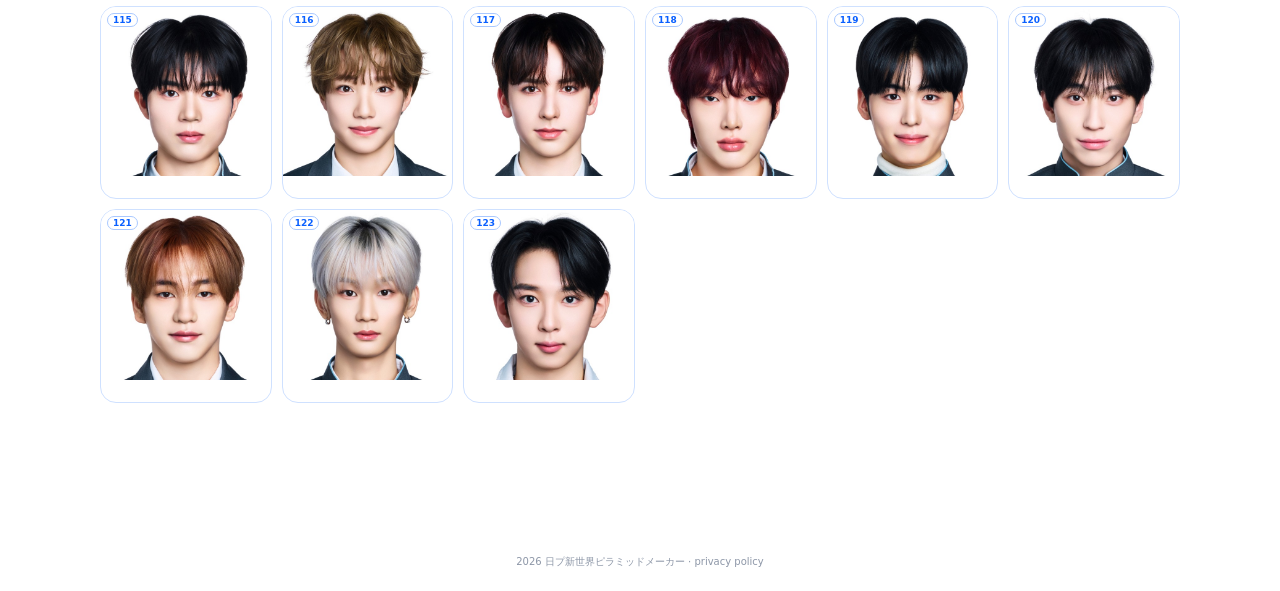
==== commit 9bbb13ca: "Update index.html" ====
--- a/index.html
+++ b/index.html
@@ -129,7 +129,7 @@
   </div>
 
   <section class="optionsPanel">
-  <p class="sortTitle"><strong>並び替え</strong></p>
+  <p class="sortTitle"><strong>ソート</strong></p>
     <div class="sortBox">
       <select id="sortKey"></select>
       <select id="sortDir">
--- a/assets/css/styles.css
+++ b/assets/css/styles.css
@@ -350,7 +350,7 @@
 
 .displayBtn .picked{
   color: var(--text);
-  font-weight: 900;
+  font-weight: 800;
   max-width: 55vw;
   overflow: hidden;
   text-overflow: ellipsis;
@@ -367,6 +367,7 @@
 
 .sortTitle{
   font-size:12px;
+  font-weight:800;
   color:var(--muted);
   margin: 0 0 8px;
 }
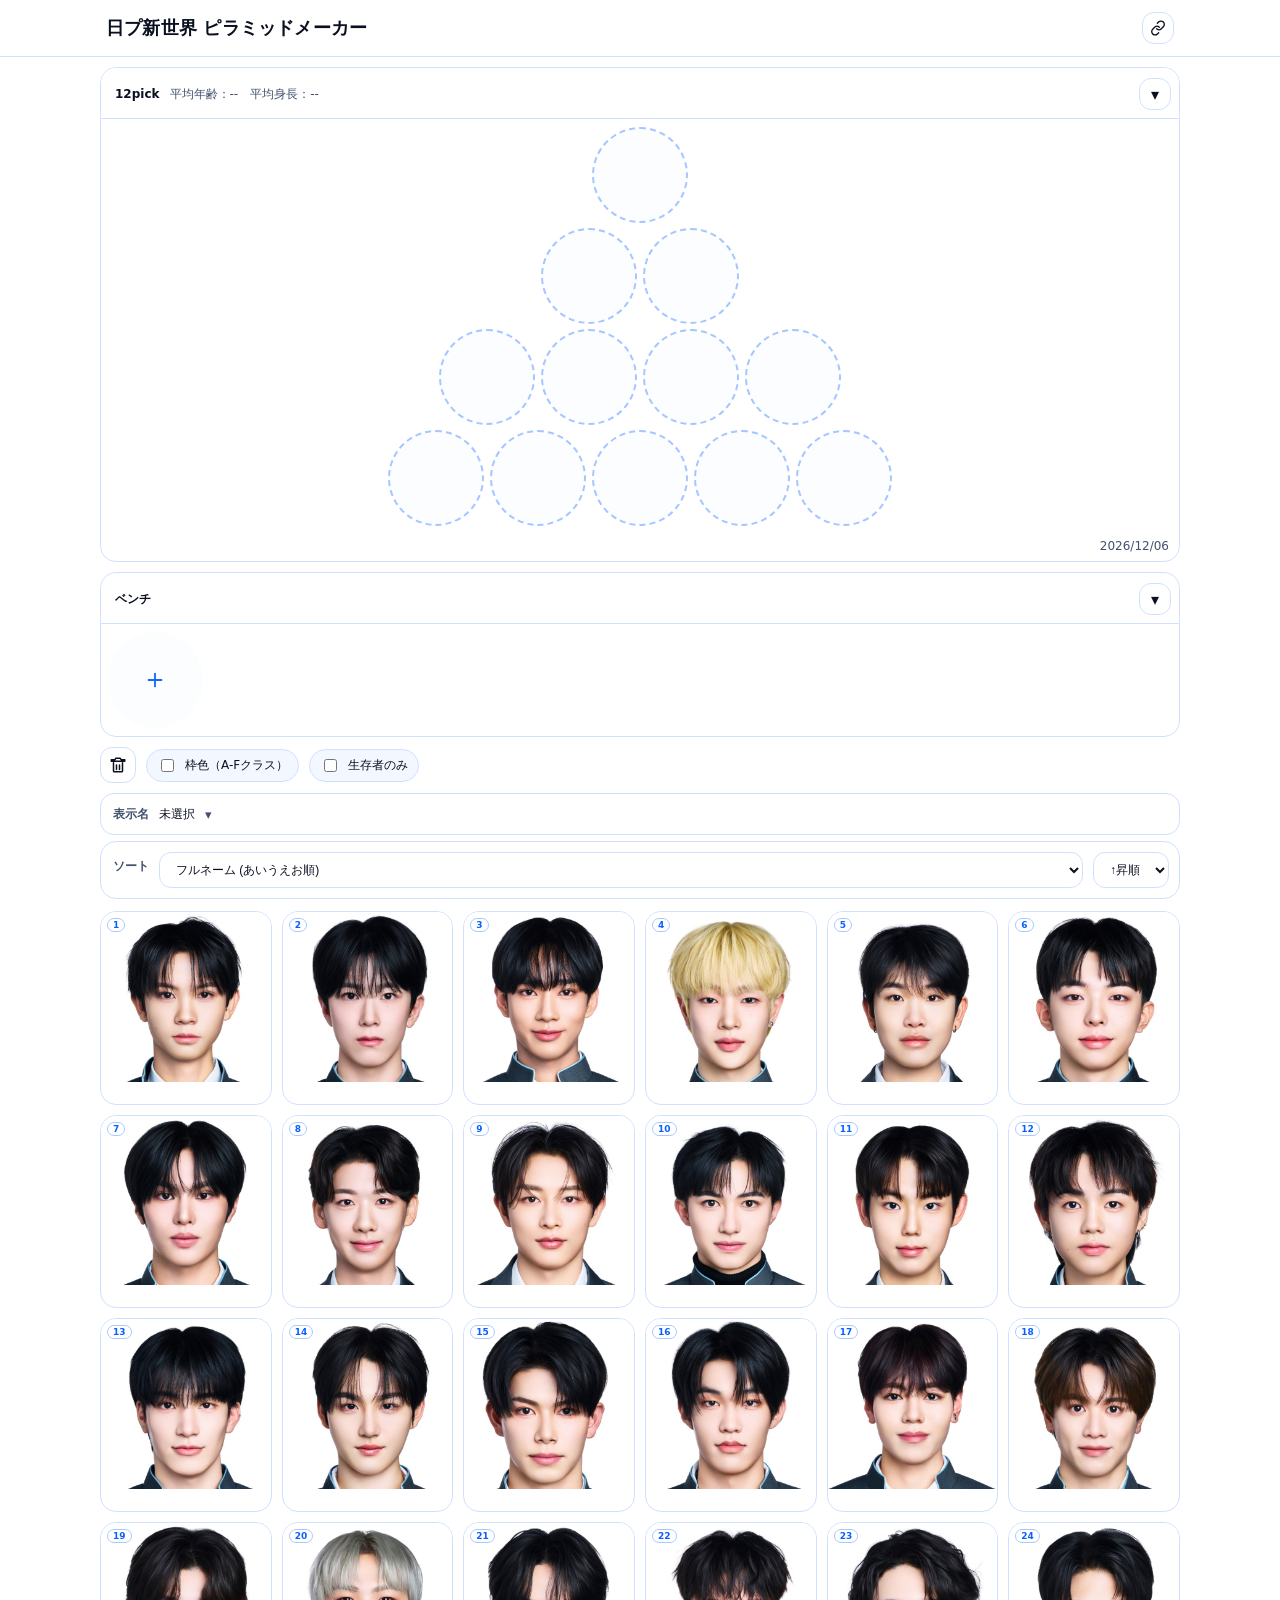
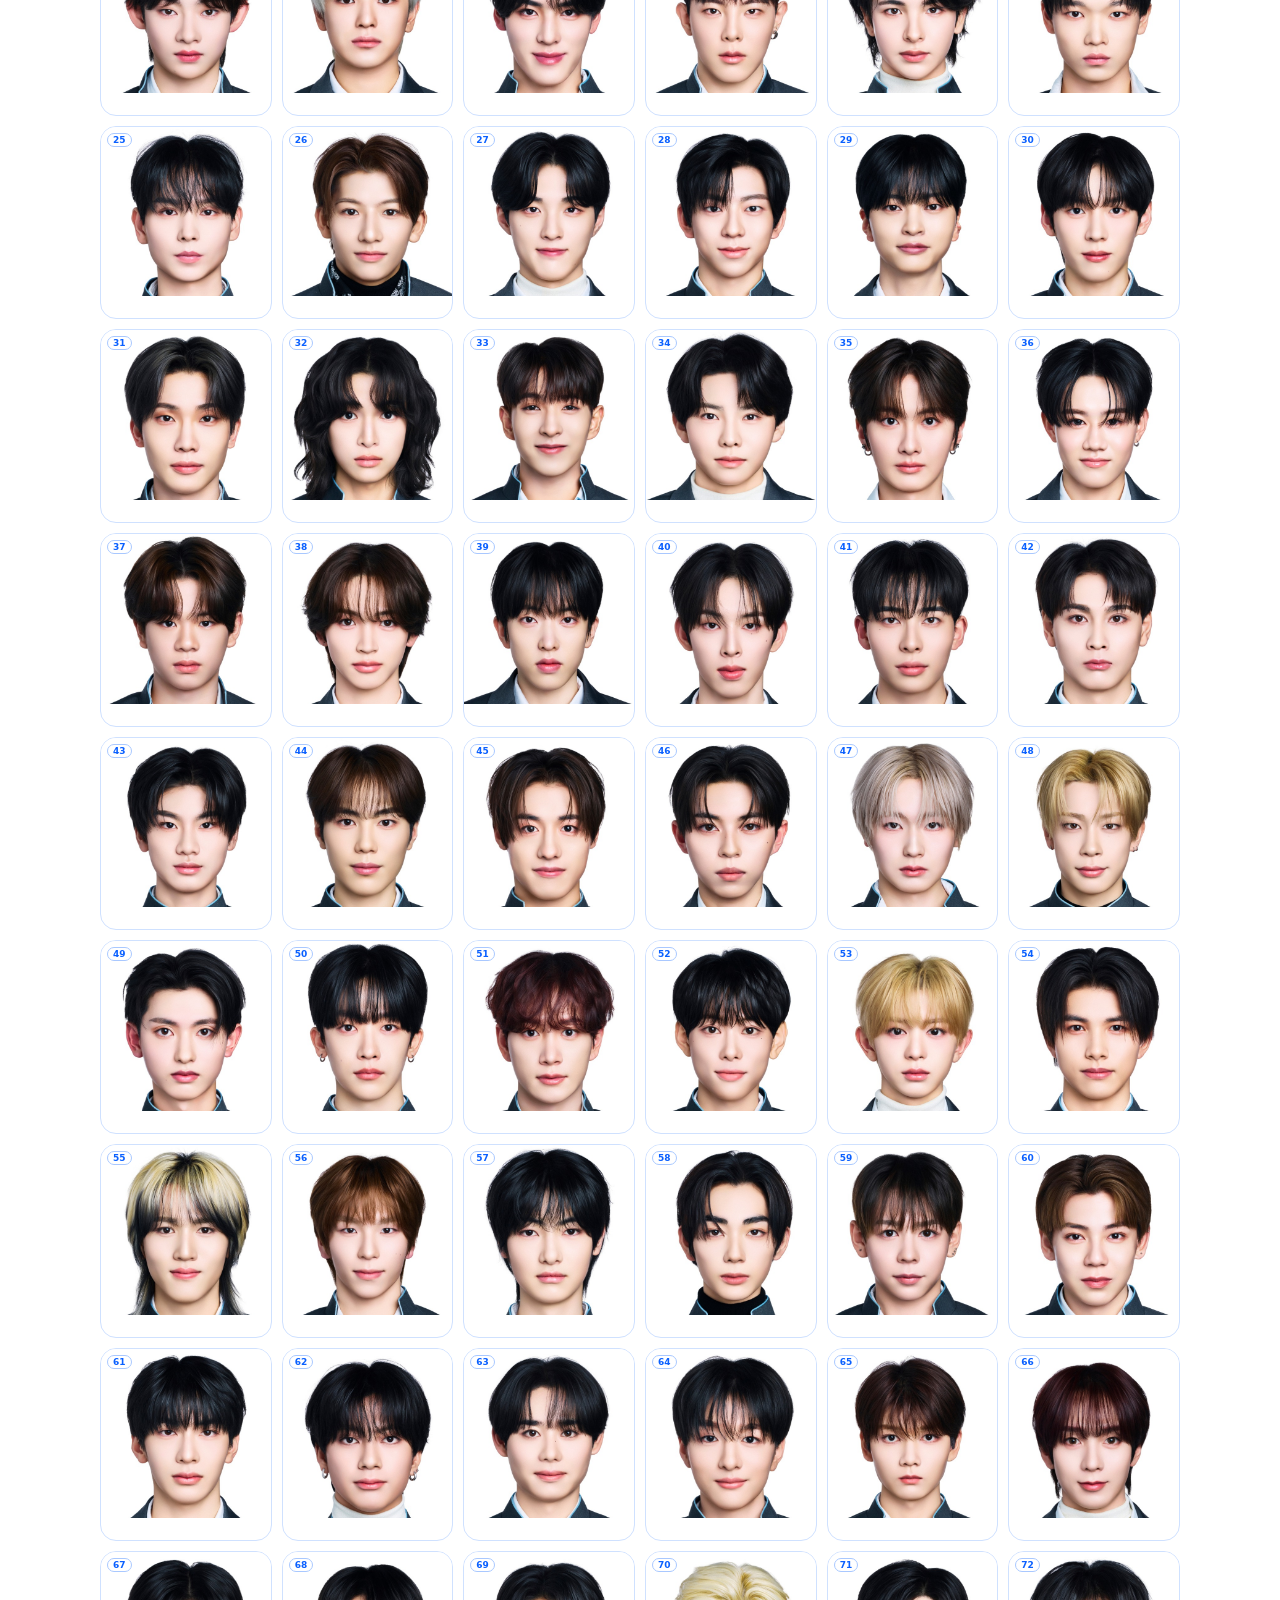
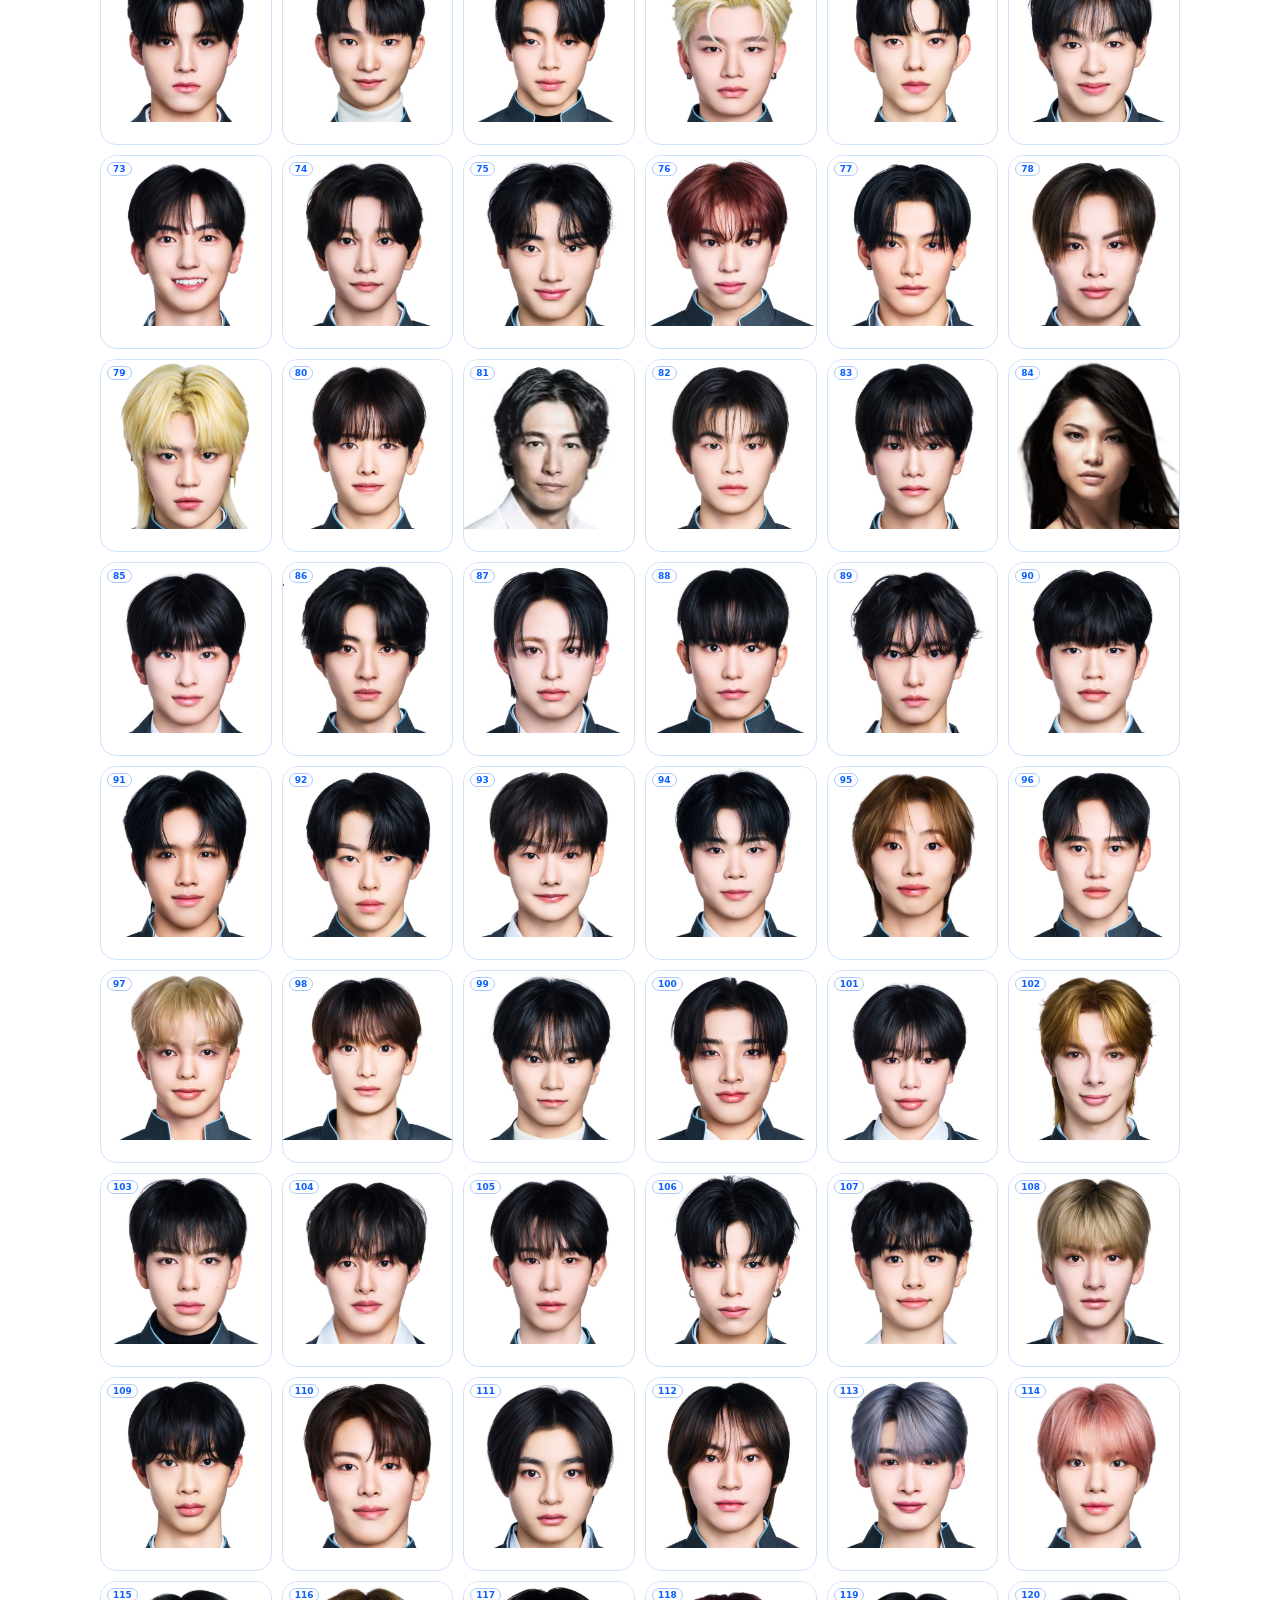
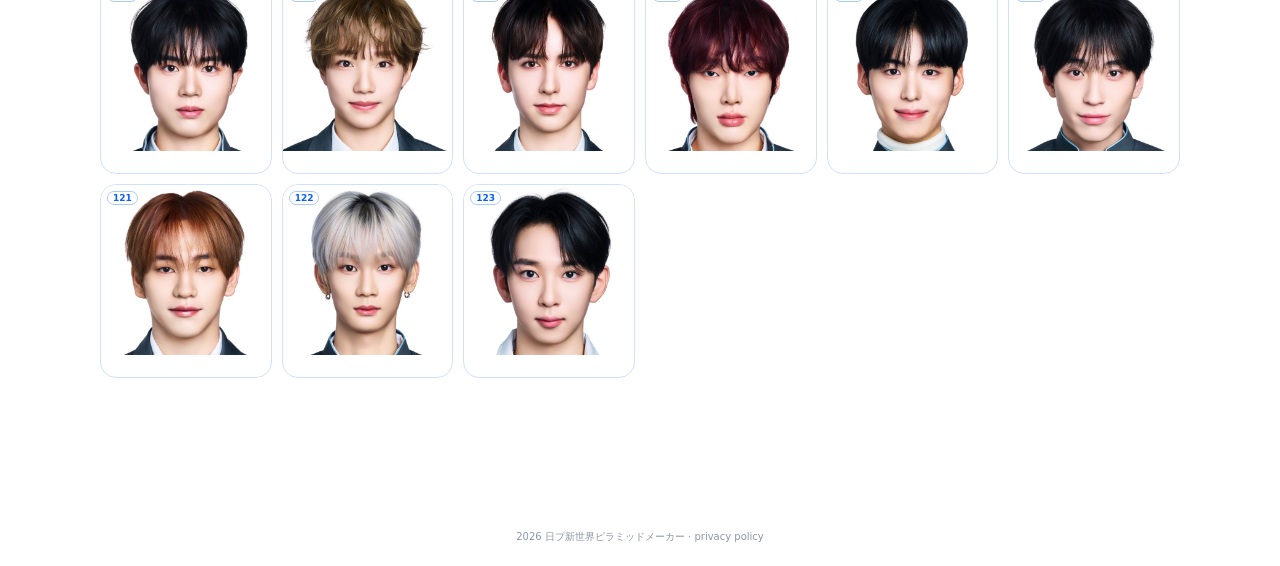
==== commit c23fecbe: "Update index.html" ====
--- a/index.html
+++ b/index.html
@@ -129,8 +129,8 @@
   </div>
 
   <section class="optionsPanel">
-  <p class="sortTitle"><strong>ソート</strong></p>
     <div class="sortBox">
+      <p class="sortTitle">ソート</p>
       <select id="sortKey"></select>
       <select id="sortDir">
         <option value="asc">↑昇順</option>
--- a/assets/css/styles.css
+++ b/assets/css/styles.css
@@ -330,7 +330,7 @@
   background: #ffffff;
   display:flex;
   align-items:center;
-  justify-content:space-between;
+  justify-content:flex-start;
   gap:10px;
 }
 
@@ -350,10 +350,11 @@
 
 .displayBtn .picked{
   color: var(--text);
-  font-weight: 800;
+  font-weight: 400;
   max-width: 55vw;
   overflow: hidden;
   text-overflow: ellipsis;
+  font-size: 12px;
 }
 
 .optionsPanel{
@@ -362,7 +363,11 @@
   border: 1px solid var(--line);
   border-radius: var(--r);
   padding: 10px;
-  box-shadow: var(--shadow);
+  box-shadow: var(--shadow); 
+}
+
+.optionsPanel select {
+  font-weight:400;
 }
 
 .sortTitle{
@@ -372,16 +377,35 @@
   margin: 0 0 8px;
 }
 
-.sortBox{display:flex;gap:10px;flex-wrap:wrap;align-items:center;}
+.sortBox{
+  display:flex;
+  gap:10px;
+  flex-wrap:nowrap;
+  align-items:center;
+  padding-left: 2px;
+}
+#sortKey{
+  flex:1;          /* 左を伸ばす */
+  min-width:0;     /* はみ出し防止 */
+}
+
+#sortDir{
+  flex:0 0 auto;   /* 右固定 */
+}
 
 select{
   height:36px;
   border-radius:12px;
   border:1px solid var(--line);
   background: #ffffff;
-  color:var(--text);
+  color: var(--text); 
   padding:0 12px;
   outline:none;
+}
+
+.sortBox select {
+  font-size: 12px;
+  font-weight: 400;
 }
 
 .gridSection{margin-top:12px}
@@ -397,7 +421,7 @@
   background: #fff5f5;
   border-radius: 12px;
   color: #9f1f1f;
-  font-size: 13px;
+  font-size: 12px;
 }
 
 .card{
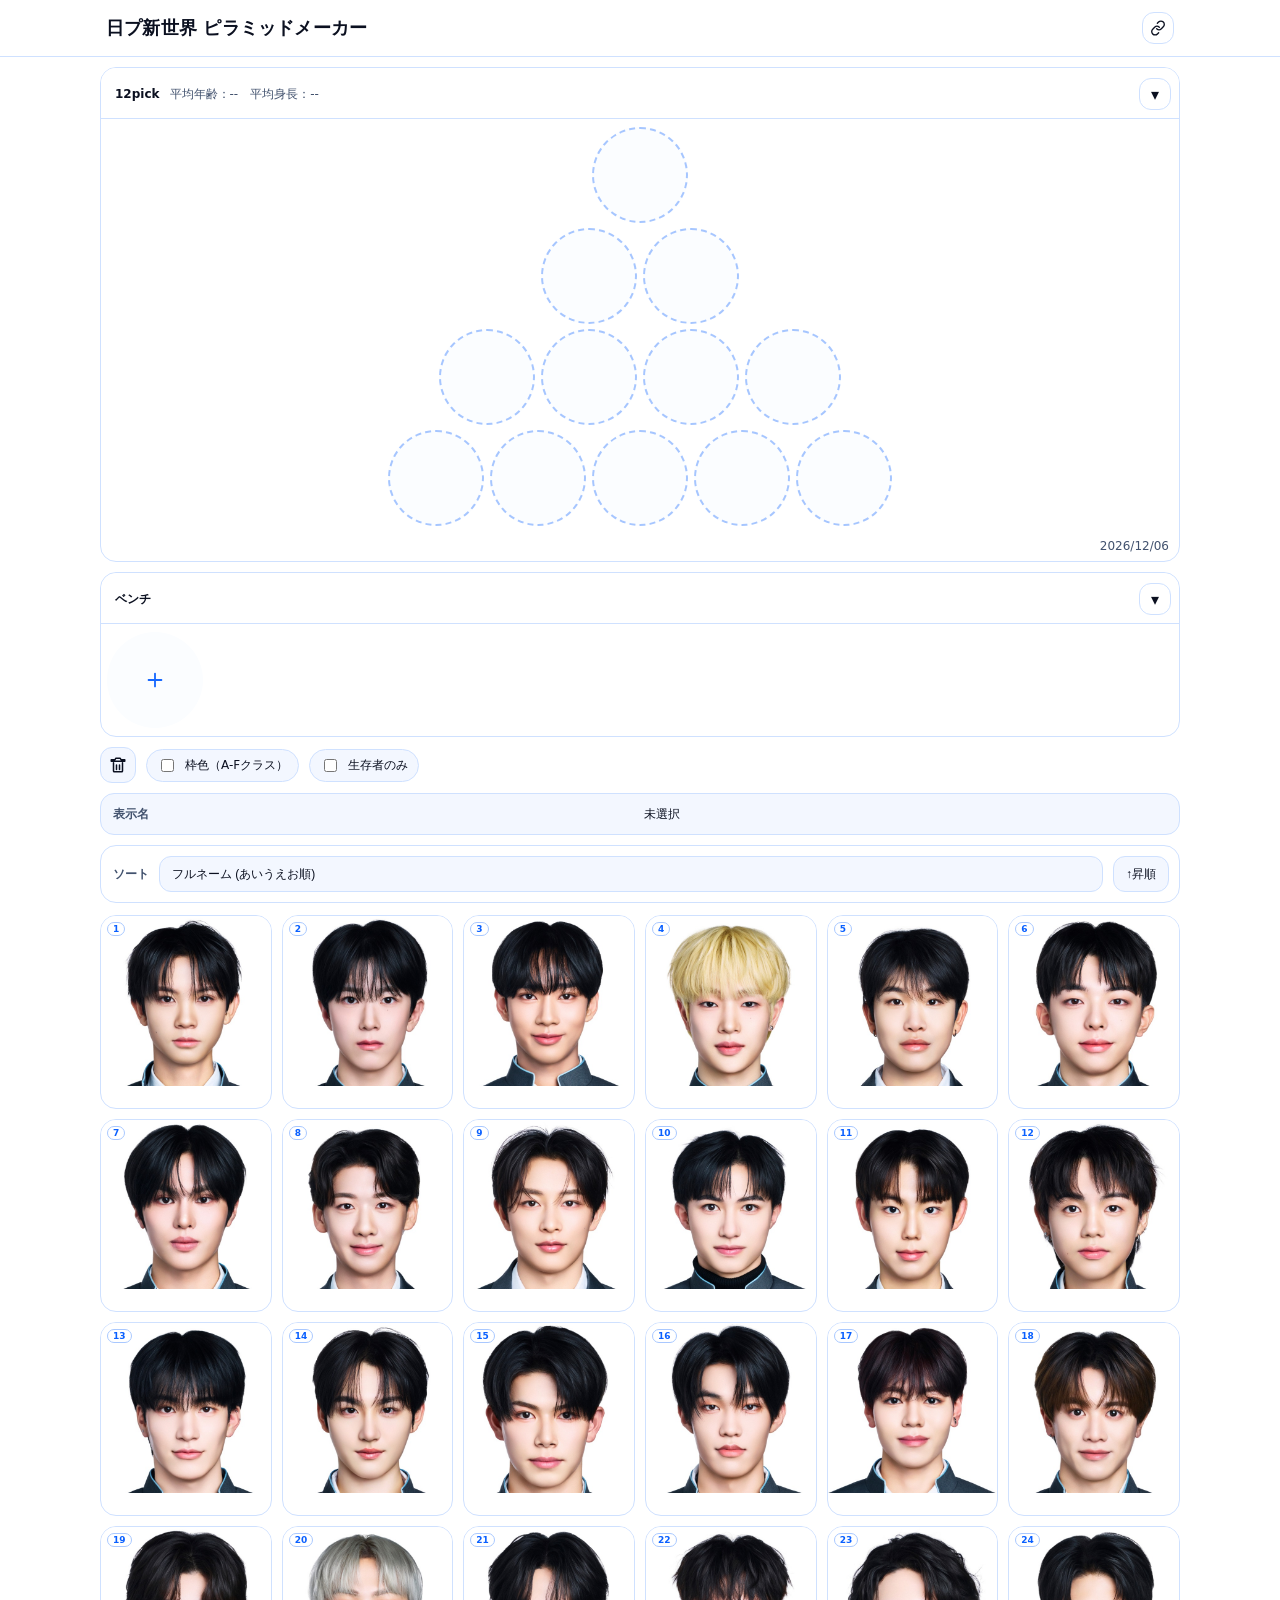
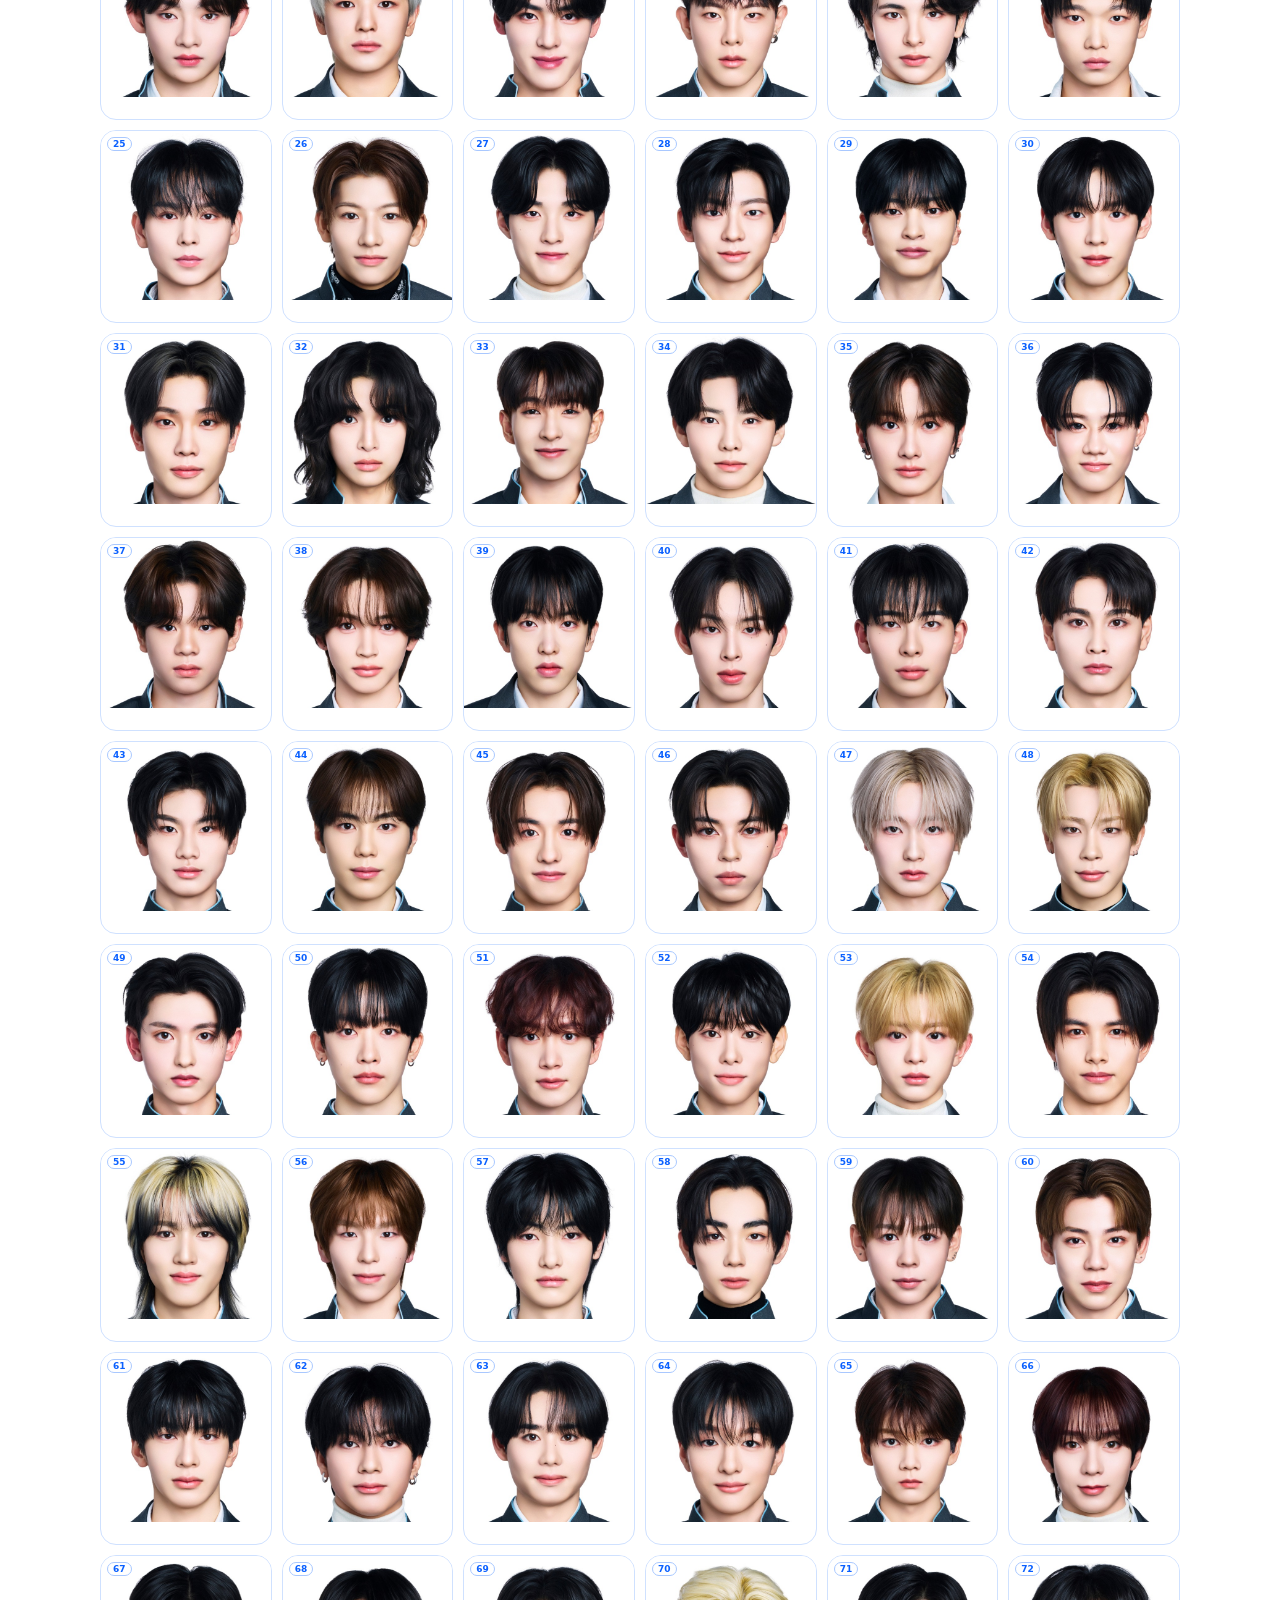
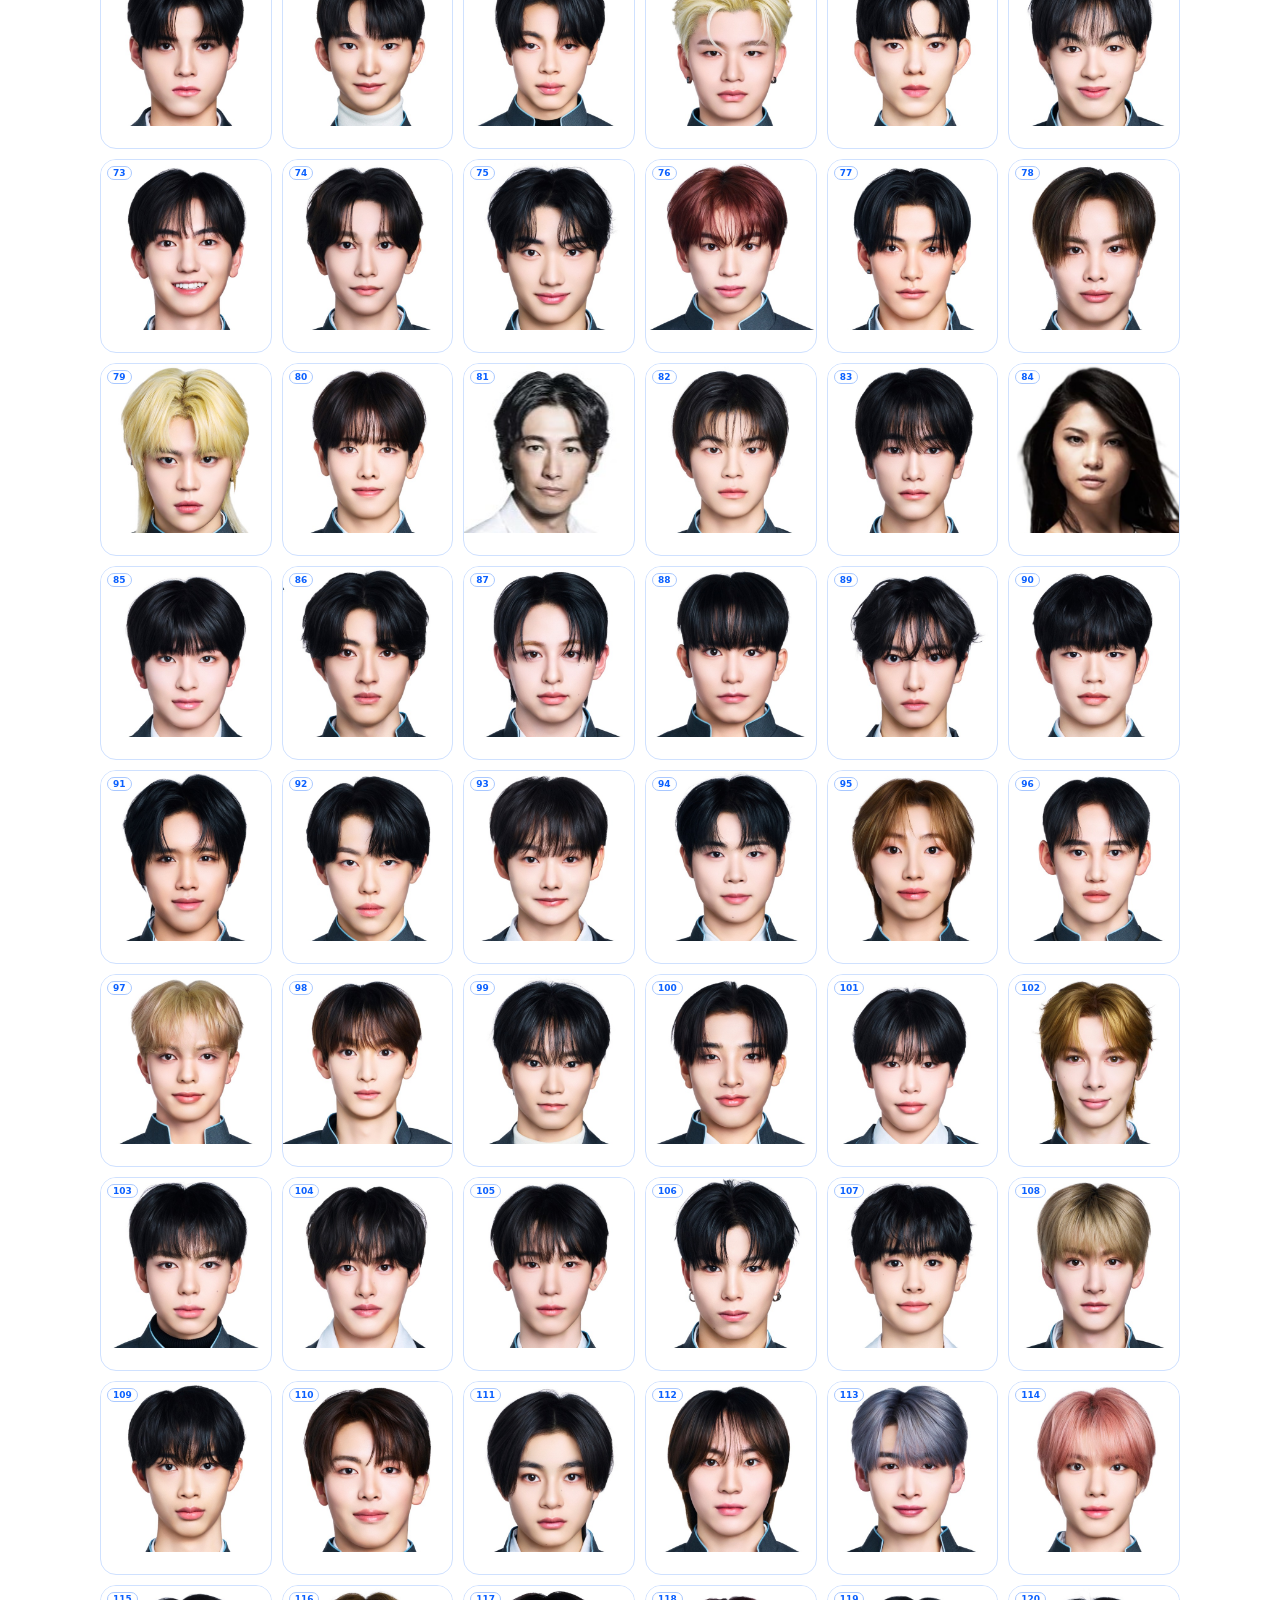
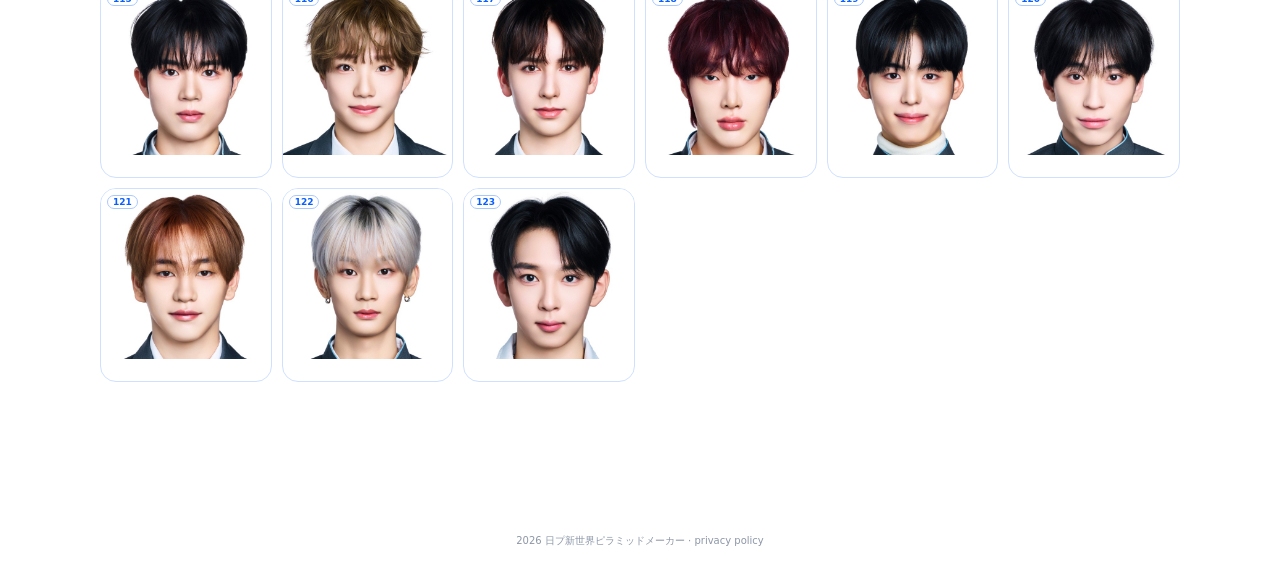
==== commit 1354514d: "Update index.html" ====
--- a/index.html
+++ b/index.html
@@ -123,7 +123,6 @@
       <span class="label">表示名</span>
       <span class="right">
         <span class="picked" id="pickedSummary">未選択</span>
-        <span aria-hidden="true">▾</span>
       </span>
     </button>
   </div>
--- a/assets/css/styles.css
+++ b/assets/css/styles.css
@@ -65,6 +65,7 @@
   width:36px;
   padding:0;
   justify-content:center;
+  background: var(--chipBg);
 }
 
 .arrowBtn{
@@ -174,7 +175,7 @@
 
 
 .slotInfo{
-  width:100%;
+  width: calc(100% + 2px);
   text-align:center;
   line-height:1.0;
   display:flex; flex-direction:column;
@@ -322,43 +323,48 @@
 }
 
 .displayBtn{
+  margin-top: 0px;
   width:100%;
-  height: 42px;
-  padding: 0 12px;
-  border-radius: 14px;
-  border: 1px solid var(--line);
-  background: #ffffff;
-  display:flex;
-  align-items:center;
-  justify-content:flex-start;
-  gap:10px;
+  height:42px;
+  padding:0 12px;
+  border-radius:14px;
+  border:1px solid var(--line);
+  background:#ffffff;
+  display:flex;
+  align-items:center;
+  gap:8px;
+  background: var(--chipBg);
 }
 
 .displayBtn .label{
-  font-size: 12px;
-  font-weight: 800;
-  color: var(--muted);
+  font-size:12px;
+  font-weight:700;
+  color:var(--muted);
+  flex:0 0 auto;
+  white-space:nowrap;
 }
 
 .displayBtn .right{
-  display:inline-flex;
-  align-items:center;
-  gap:10px;
-  color: var(--muted);
-  white-space: nowrap;
+  display:flex;
+  align-items:center;
+  gap:4px;
+  flex:1 1 auto;
+  min-width:0;
 }
 
 .displayBtn .picked{
-  color: var(--text);
-  font-weight: 400;
-  max-width: 55vw;
-  overflow: hidden;
-  text-overflow: ellipsis;
-  font-size: 12px;
+  color:var(--text);
+  font-weight:400;
+  font-size:12px;
+  flex:1 1 auto;
+  min-width:0;
+  overflow:hidden;
+  text-overflow:ellipsis;
+  white-space:nowrap;
 }
 
 .optionsPanel{
-  margin-top: 6px;                 /* 余白詰め */
+  margin-top: 10px;                 /* 余白詰め */
   background: #ffffff;
   border: 1px solid var(--line);
   border-radius: var(--r);
@@ -372,9 +378,10 @@
 
 .sortTitle{
   font-size:12px;
-  font-weight:800;
+  font-weight:700;
+  line-height: 36px;
   color:var(--muted);
-  margin: 0 0 8px;
+  margin:0;
 }
 
 .sortBox{
@@ -406,6 +413,10 @@
 .sortBox select {
   font-size: 12px;
   font-weight: 400;
+  background: var(--chipBg);
+  appearance: none;
+  -webkit-appearance: none;
+  -moz-appearance: none;
 }
 
 .gridSection{margin-top:12px}
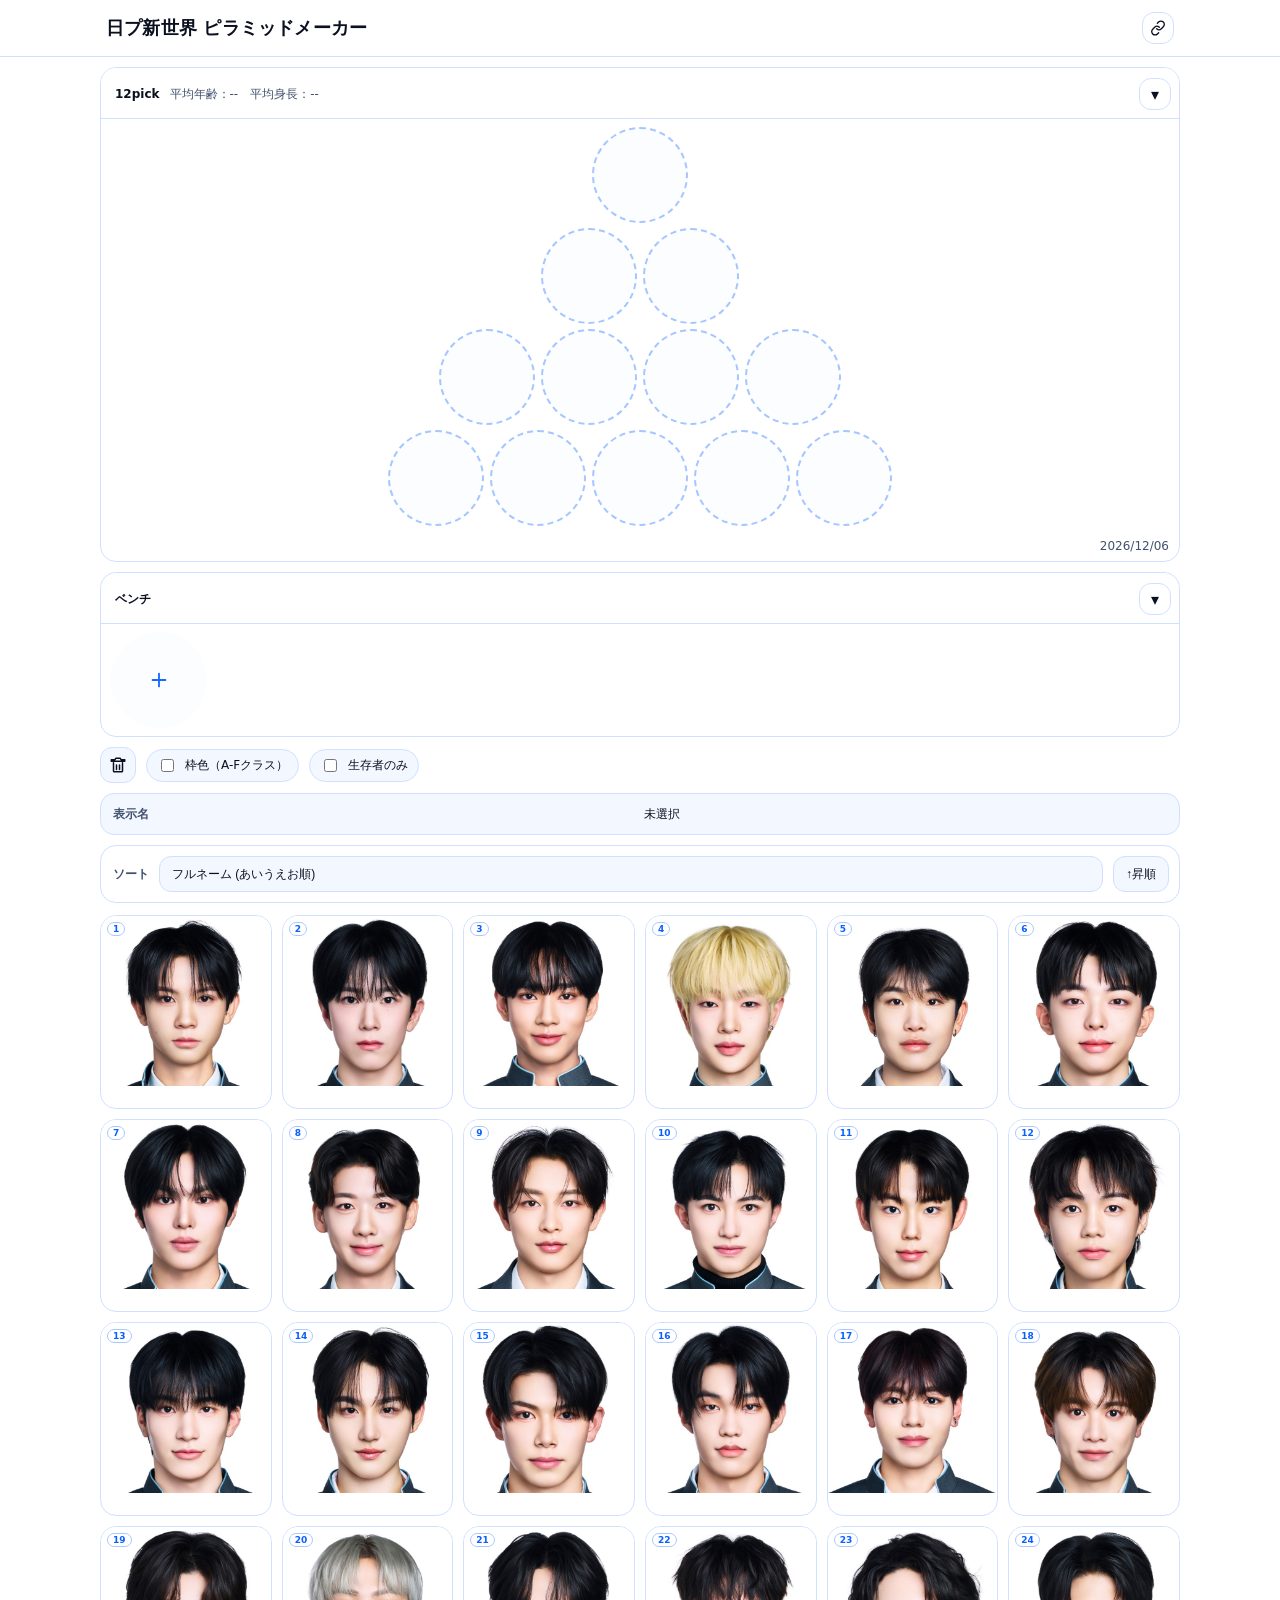
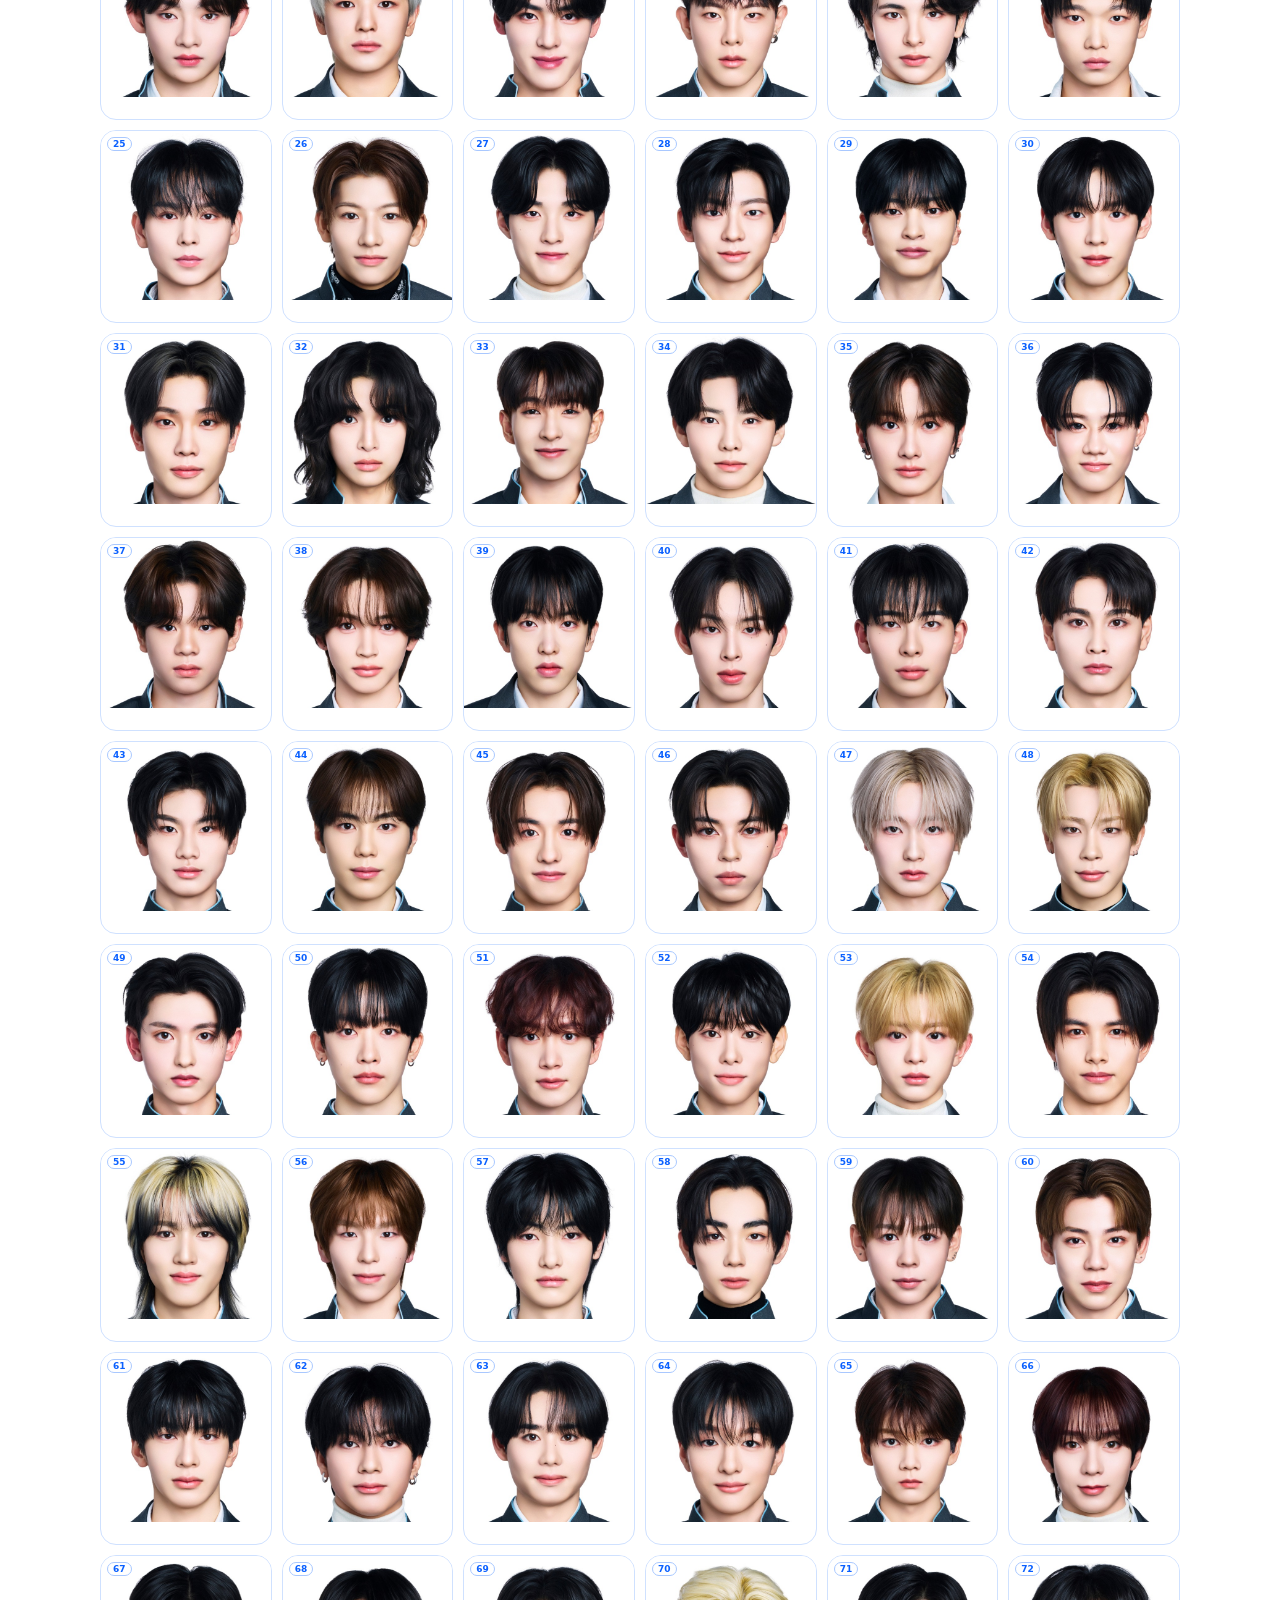
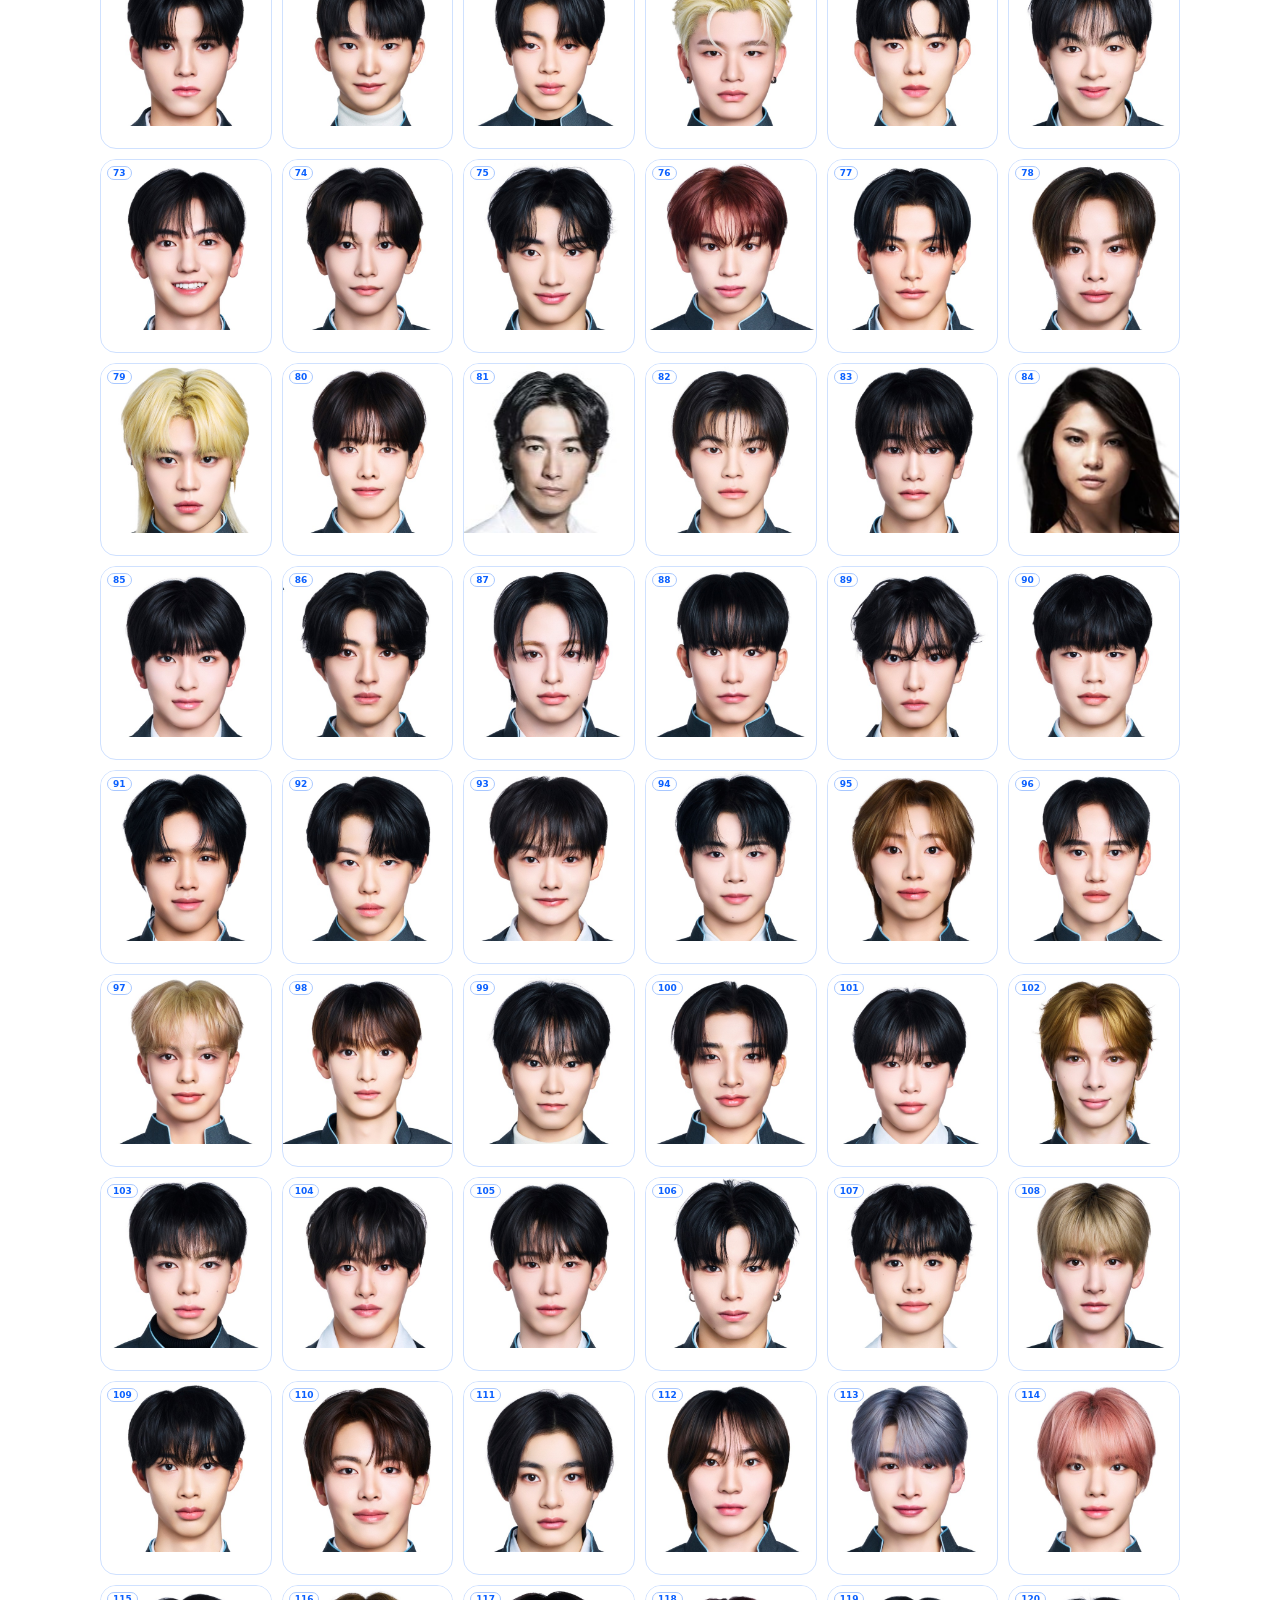
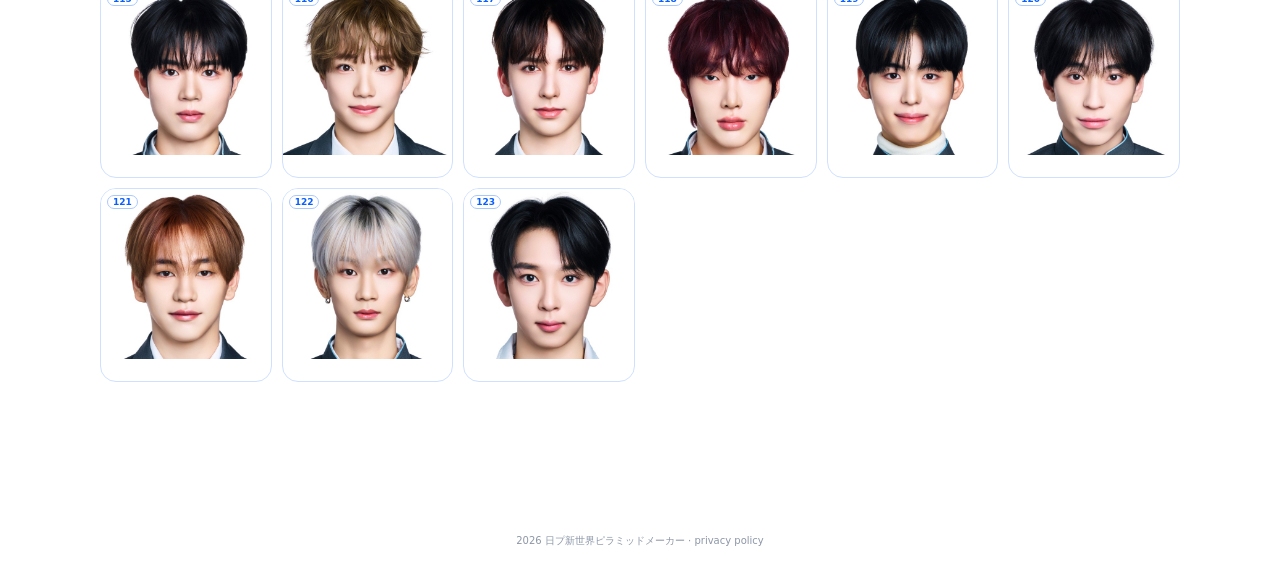
==== commit e68e79e7: "Update index.html" ====
--- a/index.html
+++ b/index.html
@@ -146,7 +146,7 @@
 <div class="modalOverlay" id="displayModal" aria-hidden="true">
   <div class="modal" role="dialog" aria-modal="true" aria-labelledby="displayModalTitle">
     <div class="modalHeader">
-      <p class="title" id="displayModalTitle">表示する項 (3つまで)</p>
+      <p class="title" id="displayModalTitle">表示する項目 (3つまで)</p>
       <button type="button" id="closeDisplayModal" class="arrowBtn" aria-label="閉じる">✕</button>
     </div>
 
--- a/assets/css/styles.css
+++ b/assets/css/styles.css
@@ -170,9 +170,19 @@
   touch-action: manipulation;
   position: relative;
 }
-.slot img{width:100%;height:100%;object-fit:cover;display:block;border-radius:999px;}
-.slot.empty{background: #fbfdff; border: 2px dashed rgba(10,96,255,.35);}
-
+.slot img
+{
+  width:100%;
+  height:100%;
+  object-fit:cover;
+  display:block;
+  border-radius:999px;
+}
+
+.slot.empty{
+  background: #fbfdff; 
+  border: 2px dashed rgba(10,96,255,.35);
+}
 
 .slotInfo{
   width: calc(100% + 2px);
@@ -211,7 +221,7 @@
   display:flex;
   gap: var(--gap);
   overflow-x:auto;
-  padding: 8px 6px 8px;
+  padding: 8px 10px 8px;
   -webkit-overflow-scrolling: touch;
   align-items:flex-start;
 }
@@ -248,9 +258,9 @@
 .benchAdd svg{ width:22px;height:22px; opacity:.95; color: var(--accent); }
 
 .benchInfo{
-  width:100%;
+  width: calc(100% + 2px);
   text-align:center;
-  line-height:1.05;
+  line-height:1.0;
   display:flex;
   flex-direction:column;
   gap:2px;
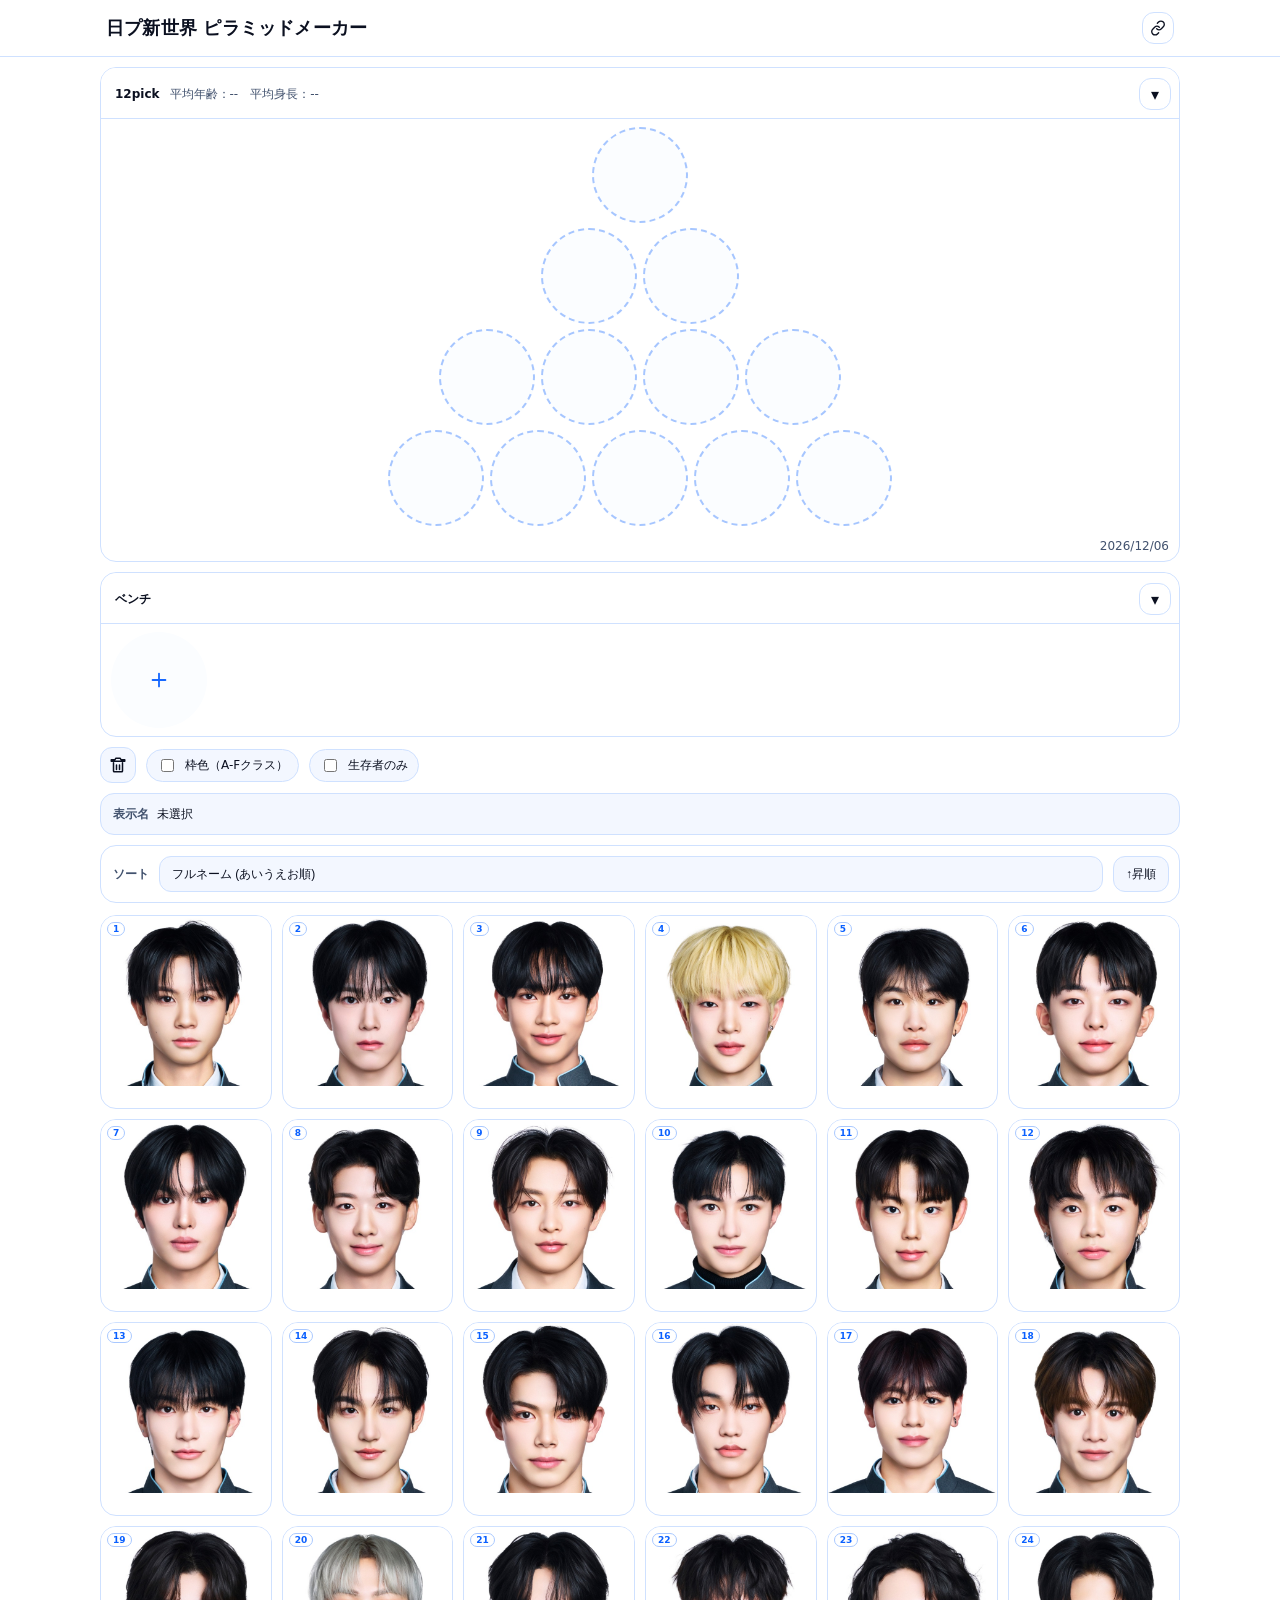
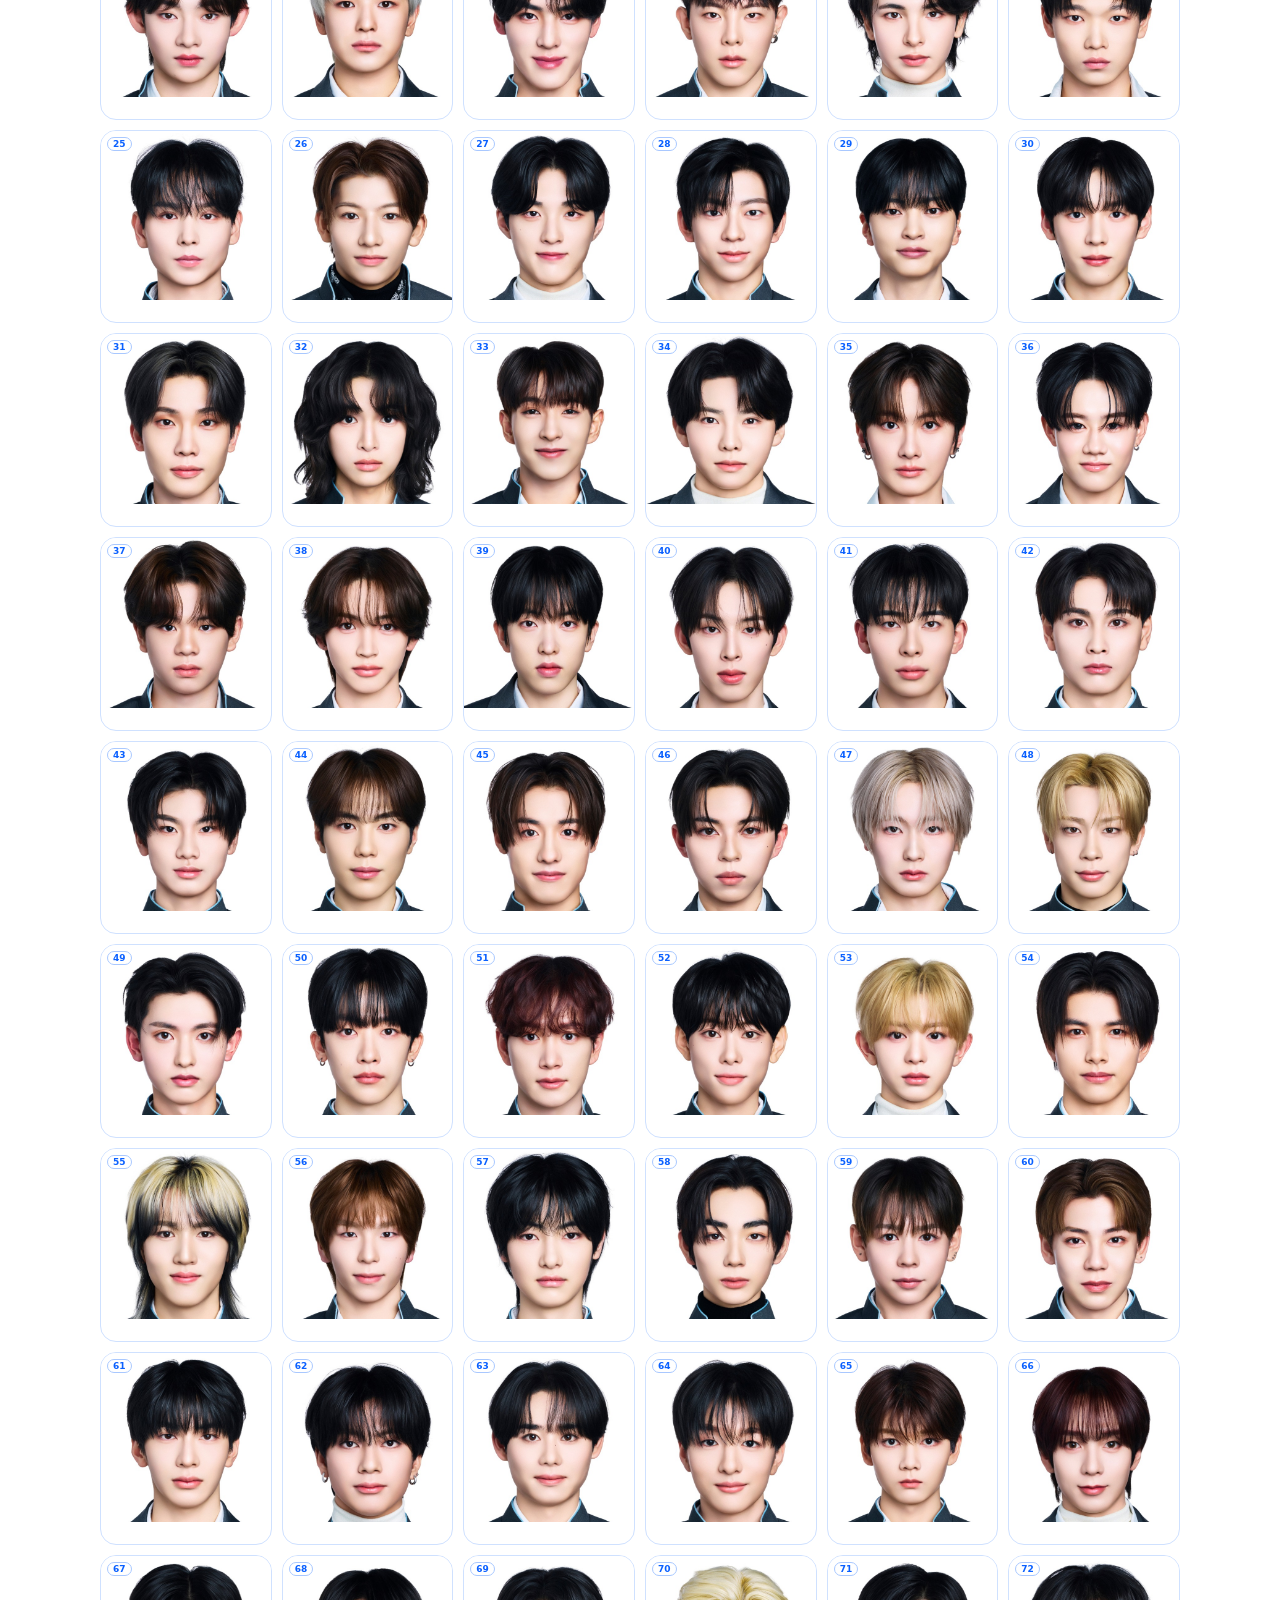
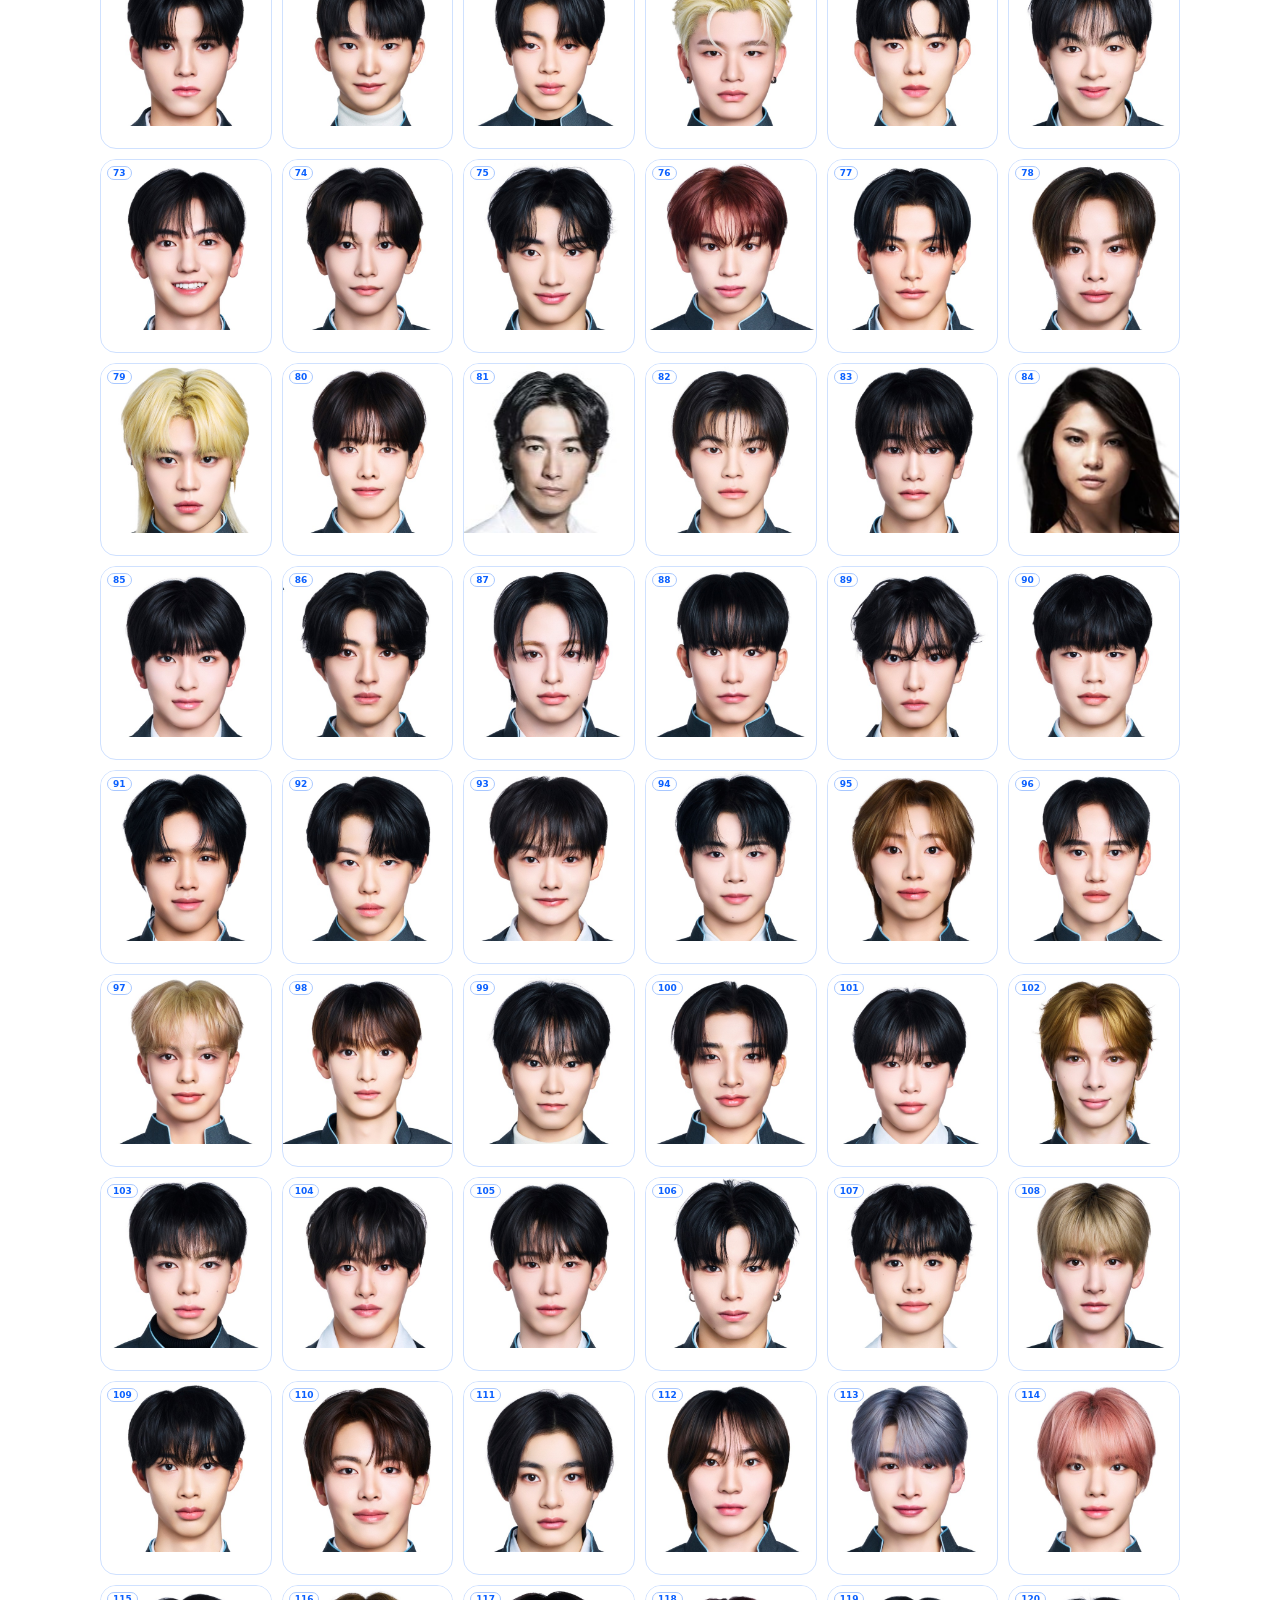
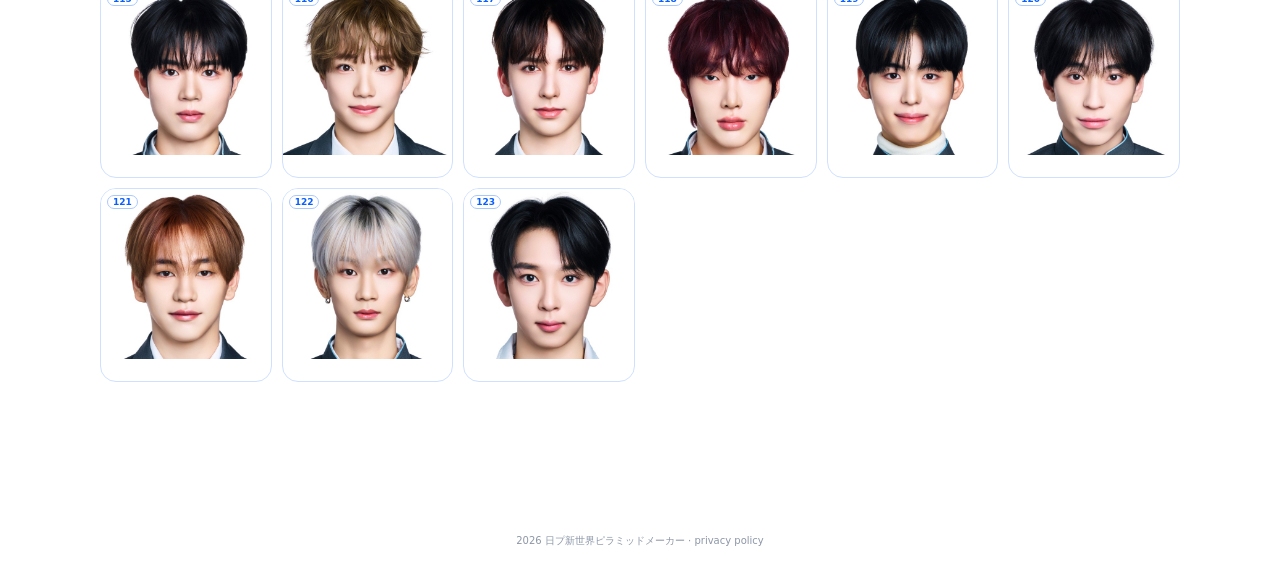
==== commit bdae0537: "Update index.html" ====
--- a/index.html
+++ b/index.html
@@ -18,8 +18,10 @@
   <meta name="twitter:description" content="日プ新世界の推しメンを並べ替えて12pickのピラミッド画像を作れるメーカー。" />
   
   <link rel="stylesheet" href="assets/css/styles.css" />
-  <link rel="icon" type="image/png" href="favicon.png" />
-
+  <link rel="icon" href="https://pickmeup-s.github.io/produce101-shinsekai-pick/favicon.ico" sizes="any">
+  <link rel="icon" href="https://pickmeup-s.github.io/produce101-shinsekai-pick/favicon.png" type="image/png">
+  <link rel="apple-touch-icon" href="https://pickmeup-s.github.io/produce101-shinsekai-pick/favicon.png">
+  
 <script async src="https://www.googletagmanager.com/gtag/js?id=G-1ZHJJMH5RV"></script>
 <script>
   window.dataLayer = window.dataLayer || [];
--- a/assets/css/styles.css
+++ b/assets/css/styles.css
@@ -339,11 +339,12 @@
   padding:0 12px;
   border-radius:14px;
   border:1px solid var(--line);
-  background:#ffffff;
-  display:flex;
-  align-items:center;
+  display:flex;
+  align-items:center;
+  justify-content:flex-start;
   gap:8px;
   background: var(--chipBg);
+  overflow:hidden;
 }
 
 .displayBtn .label{
@@ -357,20 +358,24 @@
 .displayBtn .right{
   display:flex;
   align-items:center;
+  justify-content:flex-start;
   gap:4px;
   flex:1 1 auto;
   min-width:0;
+  overflow:hidden;
 }
 
 .displayBtn .picked{
+  display:block;
   color:var(--text);
   font-weight:400;
   font-size:12px;
-  flex:1 1 auto;
   min-width:0;
+  max-width:100%;
   overflow:hidden;
   text-overflow:ellipsis;
   white-space:nowrap;
+  text-align:left;
 }
 
 .optionsPanel{
